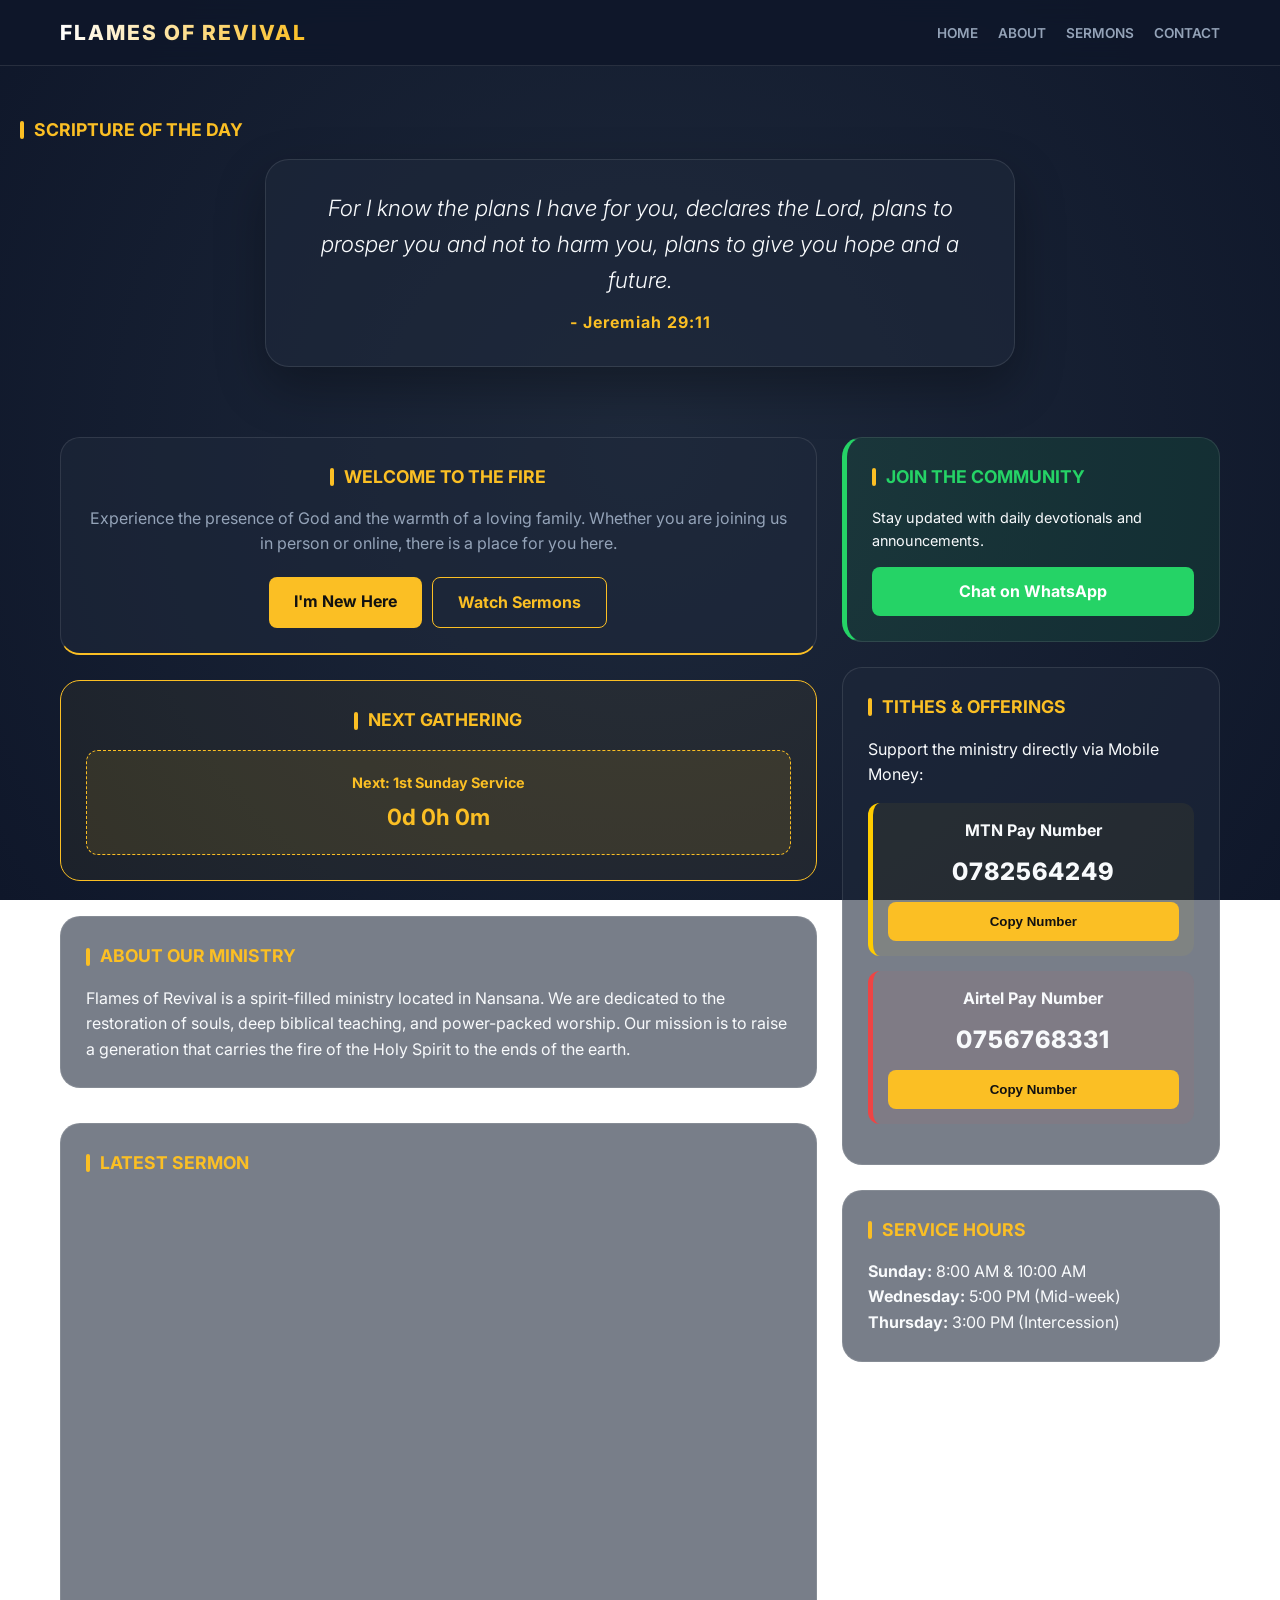
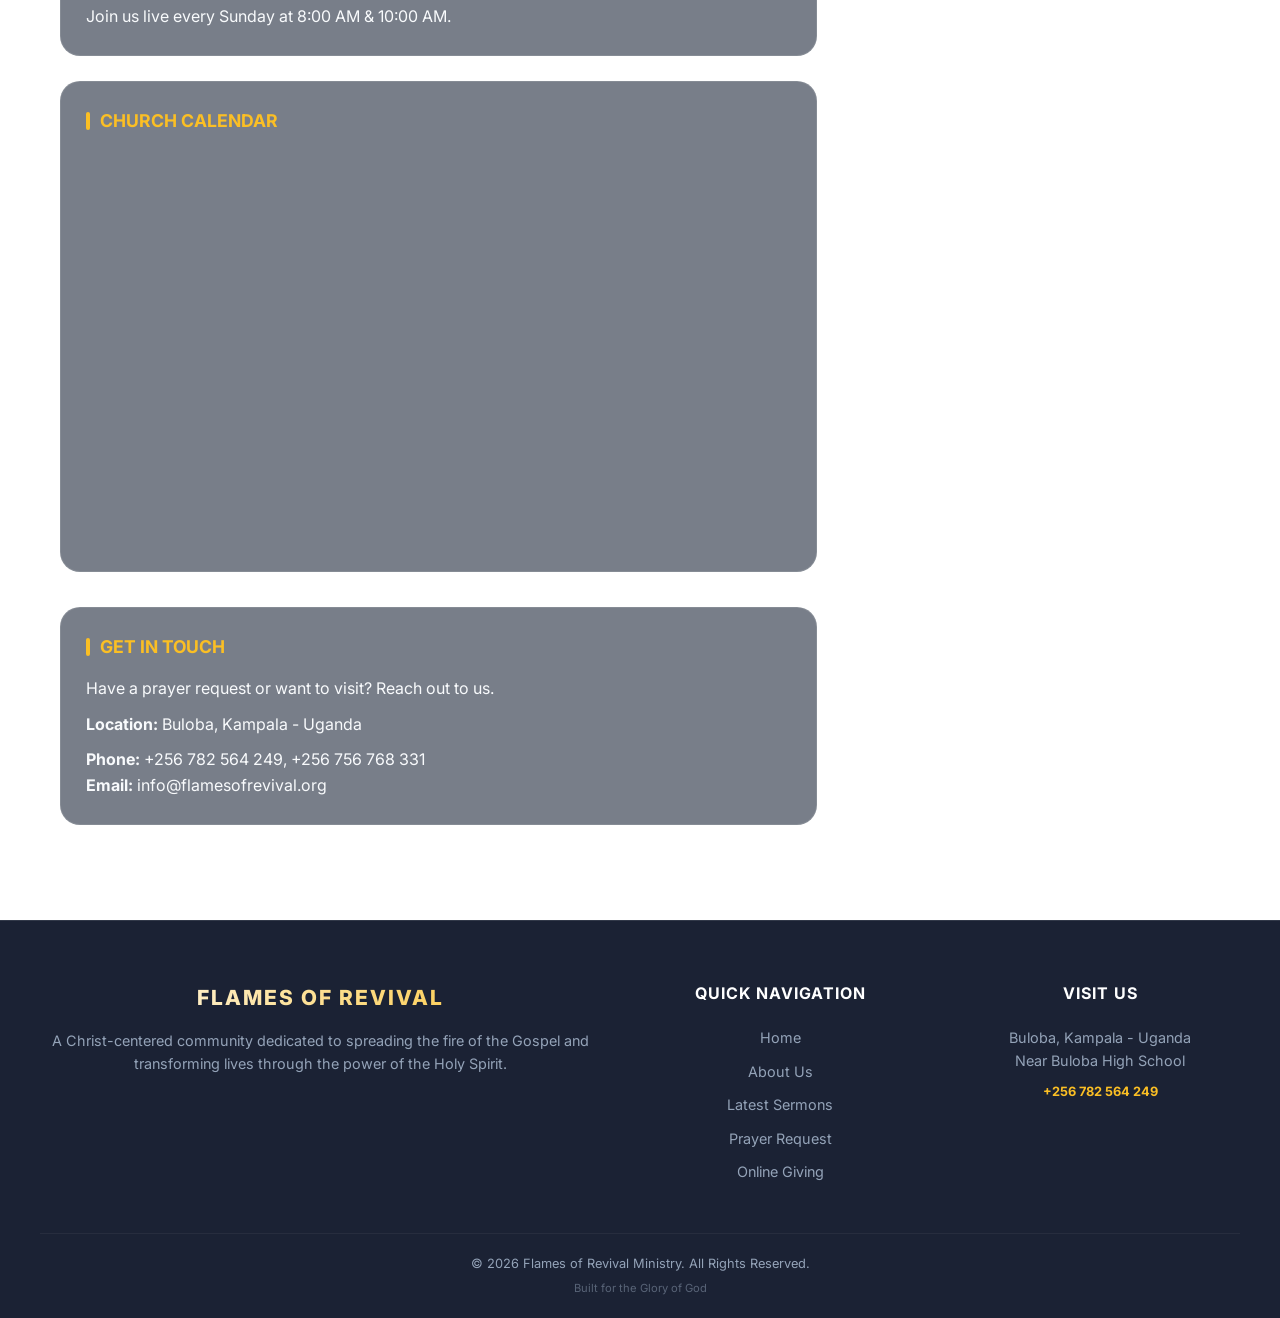
==== home.html @ b3a30bbe "Official launch of Flame of revival" ====
<!DOCTYPE html>
<html lang="en">
<head>
    <meta charset="UTF-8">
    <meta name="viewport" content="width=device-width, initial-scale=1.0">
    <title>FLAMES OF REVIVAL | Home</title>
    <link href="https://fonts.googleapis.com/css2?family=Inter:wght@300;400;700&display=swap" rel="stylesheet">
    <link rel="stylesheet" href="style.css">
</head>
<body>

<nav>
    <div class="nav-container">
        <h1 class="logo">FLAMES OF REVIVAL</h1>
        <ul class="nav-links">
            <li><a href="#home">Home</a></li>
            <li><a href="#about">About</a></li>
            <li><a href="#sermons">Sermons</a></li>
            <li><a href="#contact">Contact</a></li>
        </ul>
    </div>
</nav>

<section class="hero" id="home">
    <div class="hero-content">
        <h2>Scripture of the Day</h2>
        <div id="daily-verse">
            <p id="verse-text">"Loading the Word..."</p>
            <span id="verse-ref"></span>
        </div>
    </div>
</section>

<div class="container">
    <main>
        <div class="card" style="text-align: center; border-bottom: 2px solid var(--accent);">
            <h2 style="justify-content: center; border: none;">Welcome to the Fire</h2>
            <p style="margin-bottom: 20px; color: var(--text-dim);">
                Experience the presence of God and the warmth of a loving family. 
                Whether you are joining us in person or online, there is a place for you here.
            </p>
            <div style="display: flex; gap: 10px; justify-content: center; flex-wrap: wrap;">
                <a href="#contact" class="btn-copy" style="text-decoration: none; width: auto; padding: 12px 25px;">I'm New Here</a>
                <a href="#sermons" class="btn-copy" style="text-decoration: none; width: auto; padding: 12px 25px; background: transparent; border: 1px solid var(--accent); color: var(--accent);">Watch Sermons</a>
            </div>
        </div>

        <div class="card" style="text-align: center; border: 1px solid var(--accent); background: rgba(251, 191, 36, 0.05);">
            <h2 style="border:none; padding:0; justify-content: center;">Next Gathering</h2>
            <div id="countdown-timer" style="font-size: 1.2rem; font-weight: bold; color: var(--accent);">
                Calculating...
            </div>
        </div>

        <section id="about" class="page-section">
            <div class="card">
                <h2>About Our Ministry</h2>
                <p>Flames of Revival is a spirit-filled ministry located in Nansana. We are dedicated to the restoration of souls, deep biblical teaching, and power-packed worship. Our mission is to raise a generation that carries the fire of the Holy Spirit to the ends of the earth.</p>
            </div>
        </section>

        <section id="sermons" class="page-section">
            <div class="card">
                <h2>Latest Sermon</h2>
                <div class="video-container">
                    <iframe width="560" height="315" src="https://www.youtube.com/embed/uHKjYohD31U?si=Pi397rvyOMICbB_f&amp;start=10" title="YouTube video player" frameborder="0" allow="accelerometer; autoplay; clipboard-write; encrypted-media; gyroscope; picture-in-picture; web-share" referrerpolicy="strict-origin-when-cross-origin" allowfullscreen></iframe>
                </div>
                <p style="margin-top:15px;">Join us live every Sunday at 8:00 AM & 10:00 AM.</p>
            </div>
        </section>

        <div class="card">
            <h2>Church Calendar</h2>
            <div class="video-container">
                <iframe 
                    id="calendar-frame" 
                    src="https://calendar.google.com/calendar/embed?src=en.ug%23holiday%40group.v.calendar.google.com&ctz=Africa%2FKampala&mode=AGENDA&showTitle=0&showNav=1&showPrint=0&showTabs=0&showCalendars=0" 
                    style="border: 0" 
                    frameborder="0" 
                    scrolling="no">
                </iframe>
            </div>
        </div>

        <section id="contact" class="page-section">
            <div class="card">
                <h2>Get In Touch</h2>
                <p>Have a prayer request or want to visit? Reach out to us.</p>
                <p style="margin: 10px 0;"><strong>Location:</strong> Buloba, Kampala - Uganda</p>
                <p><strong>Phone:</strong> +256 782 564 249, +256 756 768 331</p>
                <p><strong>Email:</strong> info@flamesofrevival.org</p>
            </div>
        </section>
    </main>

    <aside>
        <div class="card" style="background: rgba(37, 211, 102, 0.1); border-left: 5px solid #25D366;">
            <h2 style="color: #25D366; border-color: #25D366;">Join the Community</h2>
            <p style="font-size: 0.9rem; margin-bottom: 15px;">Stay updated with daily devotionals and announcements.</p>
            <a href="https://wa.me/256782564249" target="_blank" class="btn-copy" style="background: #25D366; color: white; text-decoration: none; display: block; text-align: center;">Chat on WhatsApp</a>
        </div>

        <div class="card giving-card">
            <h2>Tithes & Offerings</h2>
            <p>Support the ministry directly via Mobile Money:</p>
            
            <div class="momo-box mtn">
                <p><strong>MTN Pay Number</strong></p>
                <span class="code" id="mtn-code">0782564249</span> 
                <button class="btn-copy" onclick="copyCode('mtn-code')">Copy Number</button>
            </div>

            <div class="momo-box airtel">
                <p><strong>Airtel Pay Number</strong></p>
                <span class="code" id="airtel-code">0756768331</span>
                <button class="btn-copy" onclick="copyCode('airtel-code')">Copy Number</button>
            </div>
        </div>

        <div class="card">
            <h2>Service Hours</h2>
            <p><strong>Sunday:</strong> 8:00 AM & 10:00 AM</p>
            <p><strong>Wednesday:</strong> 5:00 PM (Mid-week)</p>
            <p><strong>Thursday:</strong> 3:00 PM (Intercession)</p>
        </div>
    </aside>
</div>
<footer class="main-footer">
    <div class="footer-container">
        <div class="footer-col">
            <h3 class="logo" style="margin-bottom: 15px;">FLAMES OF REVIVAL</h3>
            <p style="color: var(--text-dim); font-size: 0.9rem;">
                A Christ-centered community dedicated to spreading the fire of the Gospel and transforming lives through the power of the Holy Spirit.
            </p>
        </div>

        <div class="footer-col">
            <h4>Quick Navigation</h4>
            <ul class="footer-links">
                <li><a href="#home">Home</a></li>
                <li><a href="#about">About Us</a></li>
                <li><a href="#sermons">Latest Sermons</a></li>
                <li><a href="#contact">Prayer Request</a></li>
                <li><a href="#giving">Online Giving</a></li>
            </ul>
        </div>

        <div class="footer-col">
            <h4>Visit Us</h4>
            <p style="color: var(--text-dim); font-size: 0.9rem; margin-bottom: 10px;">
                Buloba, Kampala - Uganda<br>
                Near Buloba High School
            </p>
            <p style="color: var(--accent); font-weight: bold;">+256 782 564 249</p>
        </div>
    </div>

    <div class="footer-bottom">
        <p>&copy; 2026 Flames of Revival Ministry. All Rights Reserved.</p>
        <p style="font-size: 0.7rem; opacity: 0.5; margin-top: 5px;">Built for the Glory of God</p>
    </div>
</footer>

<script src="script.js"></script>

</body>
</html>
---- style.css ----
/* --- 1. VARIABLES & RESET --- */
:root {
    --primary: #0f172a;    /* Deep Midnight Blue */
    --accent: #fbbf24;     /* Vibrant Gold */
    --accent-hover: #f59e0b;
    --card-bg: rgba(30, 41, 59, 0.6); 
    --glass-border: rgba(255, 255, 255, 0.1);
    --text-main: #f8fafc;
    --text-dim: #94a3b8;
    --mtn-yellow: #ffcc00;
    --airtel-red: #ef4444;
}

/* ENABLE SMOOTH SCROLLING */
html {
    scroll-behavior: smooth;
}

* {
    margin: 0;
    padding: 0;
    box-sizing: border-box;
    -webkit-tap-highlight-color: transparent;
}

body {
    font-family: 'Inter', -apple-system, BlinkMacSystemFont, sans-serif;
    background: radial-gradient(circle at center, #1e293b 0%, #0f172a 100%);
    background-attachment: fixed;
    color: var(--text-main);
    line-height: 1.6;
    overflow-x: hidden;
}

/* --- 2. NAVIGATION (Sticky & Blur) --- */
nav {
    background: rgba(15, 23, 42, 0.85);
    backdrop-filter: blur(12px);
    -webkit-backdrop-filter: blur(12px);
    border-bottom: 1px solid var(--glass-border);
    padding: 1rem 0;
    position: sticky;
    top: 0;
    z-index: 2000;
}

.nav-container {
    max-width: 1200px;
    margin: 0 auto;
    display: flex;
    justify-content: space-between;
    align-items: center;
    padding: 0 20px;
}

.logo {
    font-size: 1.3rem;
    font-weight: 800;
    text-transform: uppercase;
    letter-spacing: 2px;
    background: linear-gradient(to right, #fff, var(--accent));
    -webkit-background-clip: text;
    -webkit-text-fill-color: transparent;
}

.nav-links {
    list-style: none;
    display: flex;
    gap: 20px;
}

.nav-links a {
    color: var(--text-dim);
    text-decoration: none;
    font-size: 0.85rem;
    font-weight: 600;
    transition: 0.3s ease;
    text-transform: uppercase;
}

.nav-links a:hover, .nav-links a.active {
    color: var(--accent);
}

/* --- 3. SECTION SPACING & HERO --- */
/* This prevents the sticky nav from covering section titles when you click a link */
.page-section {
    scroll-margin-top: 100px; 
    padding-top: 10px;
}

.hero {
    text-align: center;
    padding: 50px 20px;
    scroll-margin-top: 150px;
}

#daily-verse {
    max-width: 750px;
    margin: 0 auto;
    padding: 30px;
    background: var(--card-bg);
    border-radius: 24px;
    border: 1px solid var(--glass-border);
    box-shadow: 0 20px 50px rgba(0,0,0,0.3);
}

#verse-text {
    font-size: 1.4rem;
    font-style: italic;
    margin-bottom: 12px;
    font-weight: 300;
}

#verse-ref {
    color: var(--accent);
    font-weight: 700;
    letter-spacing: 1px;
}

/* --- 4. MAIN LAYOUT (BALANCED) --- */
.container {
    max-width: 1200px;
    margin: 0 auto;
    display: grid;
    grid-template-columns: 7fr 3.5fr;
    gap: 25px;
    padding: 20px;
}

.card {
    background: var(--card-bg);
    padding: 25px;
    border-radius: 20px;
    border: 1px solid var(--glass-border);
    margin-bottom: 25px;
    transition: transform 0.3s ease, box-shadow 0.3s ease;
}

.card:hover {
    transform: translateY(-5px);
    box-shadow: 0 10px 30px rgba(0,0,0,0.4);
}

h2 {
    font-size: 1.1rem;
    margin-bottom: 15px;
    color: var(--accent);
    text-transform: uppercase;
    display: flex;
    align-items: center;
    gap: 10px;
}

h2::before {
    content: '';
    width: 4px;
    height: 18px;
    background: var(--accent);
    display: inline-block;
    border-radius: 2px;
}

/* --- 5. VIDEO & TIMER UI --- */
.video-container {
    position: relative;
    padding-bottom: 56.25%;
    height: 0;
    border-radius: 12px;
    overflow: hidden;
}

.video-container iframe {
    position: absolute;
    top: 0; left: 0;
    width: 100%; height: 100%;
}

#countdown-timer {
    background: rgba(251, 191, 36, 0.1);
    padding: 20px;
    border-radius: 12px;
    border: 1px dashed var(--accent);
}

/* --- 6. GIVING (MTN & AIRTEL STYLES) --- */
.momo-box {
    padding: 15px;
    border-radius: 12px;
    margin: 15px 0;
    text-align: center;
}

.mtn { border-left: 5px solid var(--mtn-yellow); background: rgba(255, 204, 0, 0.05); }
.airtel { border-left: 5px solid var(--airtel-red); background: rgba(239, 68, 68, 0.05); }

.code {
    display: block;
    font-size: 1.5rem;
    font-weight: 800;
    margin: 10px 0;
    letter-spacing: 1px;
}

.btn-copy {
    background: var(--accent);
    color: #111;
    border: none;
    padding: 12px;
    width: 100%;
    border-radius: 8px;
    font-weight: 700;
    cursor: pointer;
    transition: 0.2s;
    text-decoration: none;
    display: block;
    text-align: center;
}

.btn-copy:active { transform: scale(0.98); }

/* --- 7. FOOTER --- */
footer {
    text-align: center;
    padding: 50px 20px;
    color: var(--text-dim);
    font-size: 0.8rem;
}

/* --- 8. MOBILE RESPONSIVE (BALANCING) --- */
@media (max-width: 1024px) {
    .container { grid-template-columns: 1fr; }
}

@media (max-width: 768px) {
    .nav-container { flex-direction: column; gap: 15px; }
    .nav-links { gap: 12px; }
    
    .hero { padding: 30px 10px; }
    #verse-text { font-size: 1.1rem; }
    
    .logo { font-size: 1.1rem; }
    
    .card { padding: 20px; }

    /* Adjust scroll margin for mobile navigation height */
    .page-section { scroll-margin-top: 140px; }
}

.card-hidden {
    opacity: 0;
    transform: translateY(20px);
}
/* --- FOOTER STYLES --- */
.main-footer {
    background: rgba(15, 23, 42, 0.95);
    border-top: 1px solid var(--glass-border);
    padding: 60px 20px 20px 20px;
    margin-top: 50px;
}

.footer-container {
    max-width: 1200px;
    margin: 0 auto;
    display: grid;
    grid-template-columns: 2fr 1fr 1fr; /* Wider info col, narrower link cols */
    gap: 40px;
}

.footer-col h4 {
    color: #fff;
    margin-bottom: 20px;
    font-size: 1rem;
    text-transform: uppercase;
    letter-spacing: 1px;
}

.footer-links {
    list-style: none;
}

.footer-links li {
    margin-bottom: 10px;
}

.footer-links a {
    color: var(--text-dim);
    text-decoration: none;
    transition: 0.3s;
    font-size: 0.9rem;
}

.footer-links a:hover {
    color: var(--accent);
    padding-left: 5px;
}

.footer-bottom {
    max-width: 1200px;
    margin: 40px auto 0;
    padding-top: 20px;
    border-top: 1px solid rgba(255,255,255,0.05);
    text-align: center;
    color: var(--text-dim);
    font-size: 0.8rem;
}

/* --- MOBILE FOOTER --- */
@media (max-width: 768px) {
    .footer-container {
        grid-template-columns: 1fr; /* Stack everything on phones */
        text-align: center;
        gap: 30px;
    }
    
    .footer-links a:hover {
        padding-left: 0;
    }
}
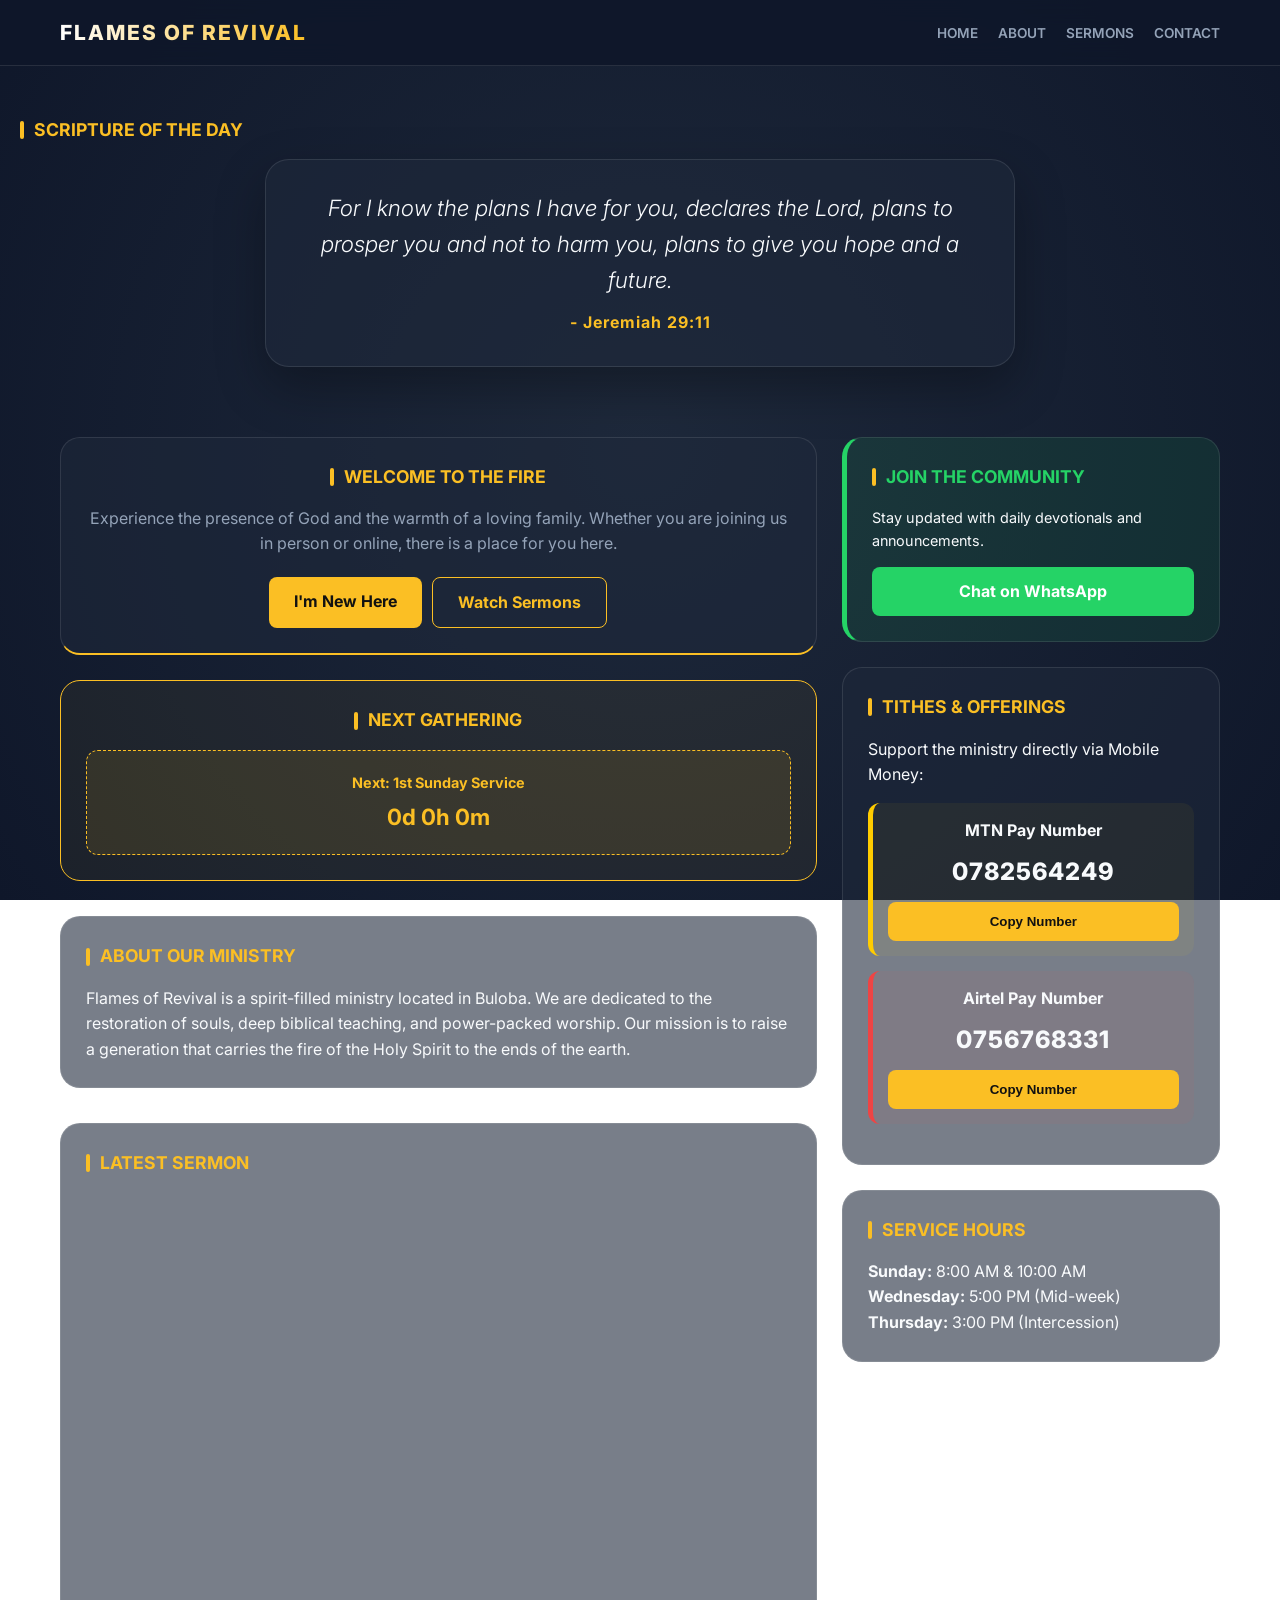
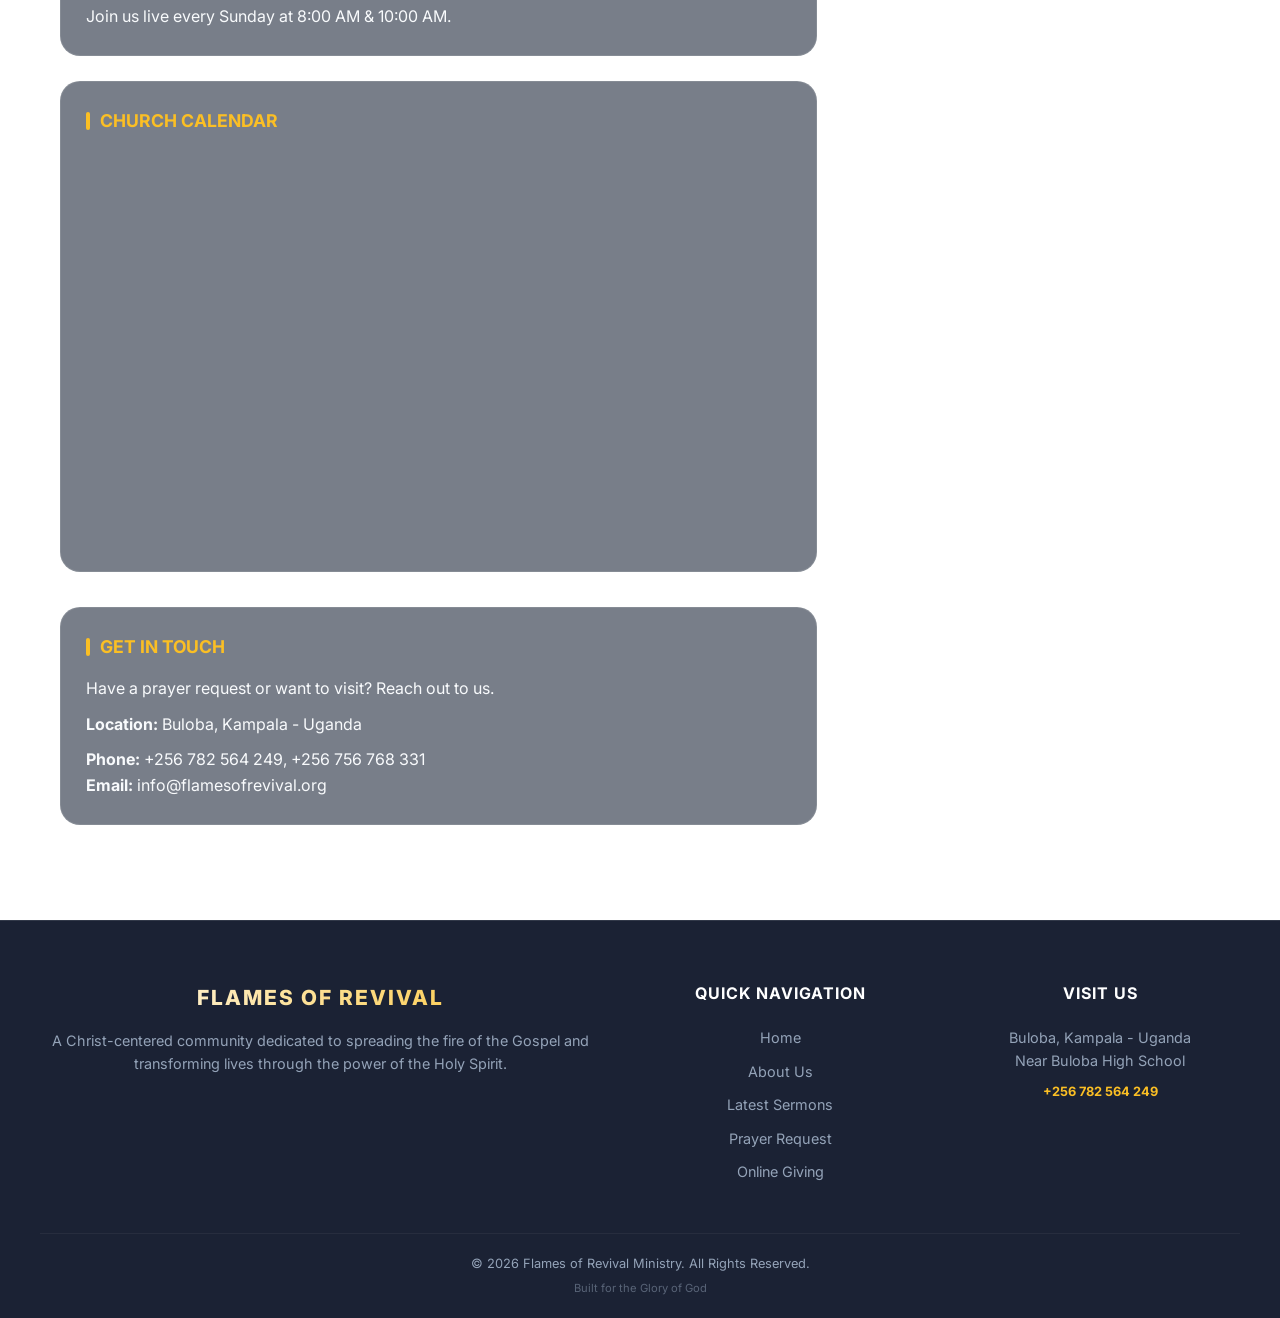
==== commit 3efb08fc: "Updated home page content" ====
--- a/home.html
+++ b/home.html
@@ -55,7 +55,7 @@
         <section id="about" class="page-section">
             <div class="card">
                 <h2>About Our Ministry</h2>
-                <p>Flames of Revival is a spirit-filled ministry located in Nansana. We are dedicated to the restoration of souls, deep biblical teaching, and power-packed worship. Our mission is to raise a generation that carries the fire of the Holy Spirit to the ends of the earth.</p>
+                <p>Flames of Revival is a spirit-filled ministry located in Buloba. We are dedicated to the restoration of souls, deep biblical teaching, and power-packed worship. Our mission is to raise a generation that carries the fire of the Holy Spirit to the ends of the earth.</p>
             </div>
         </section>
 
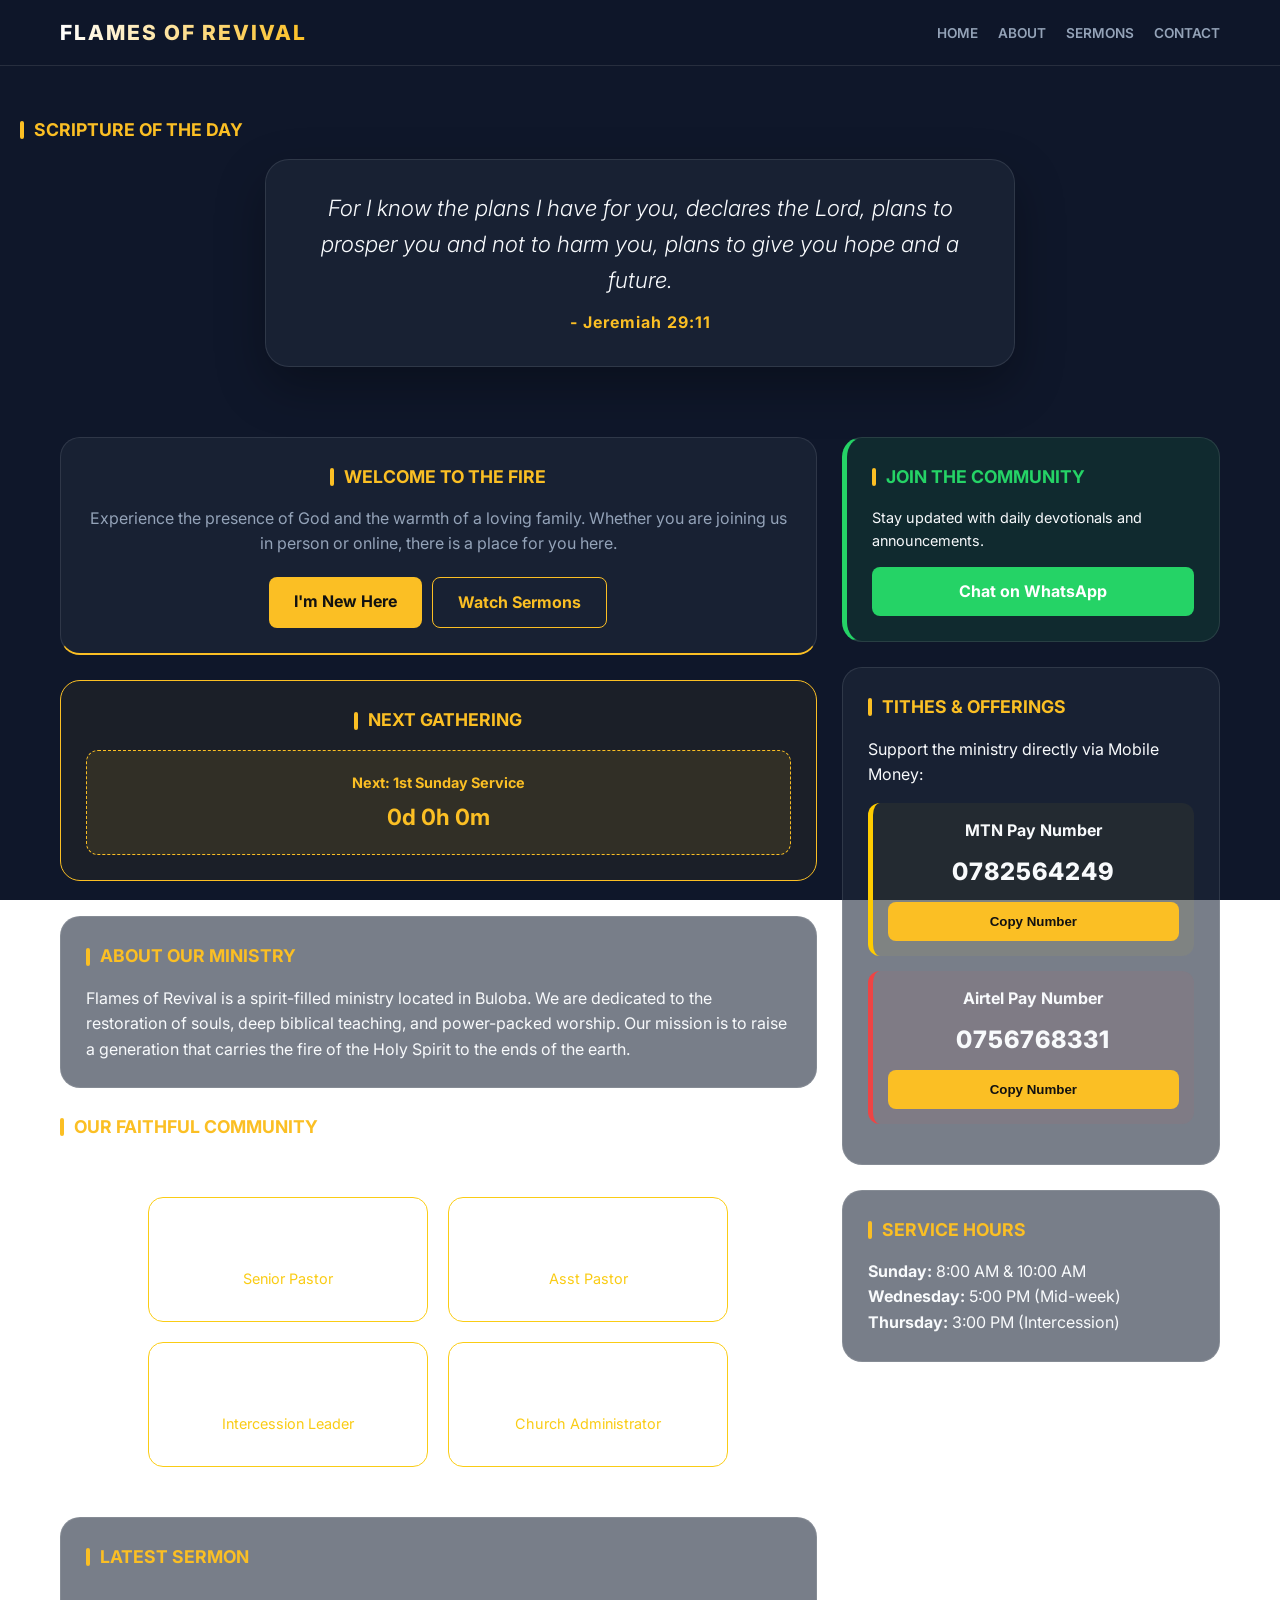
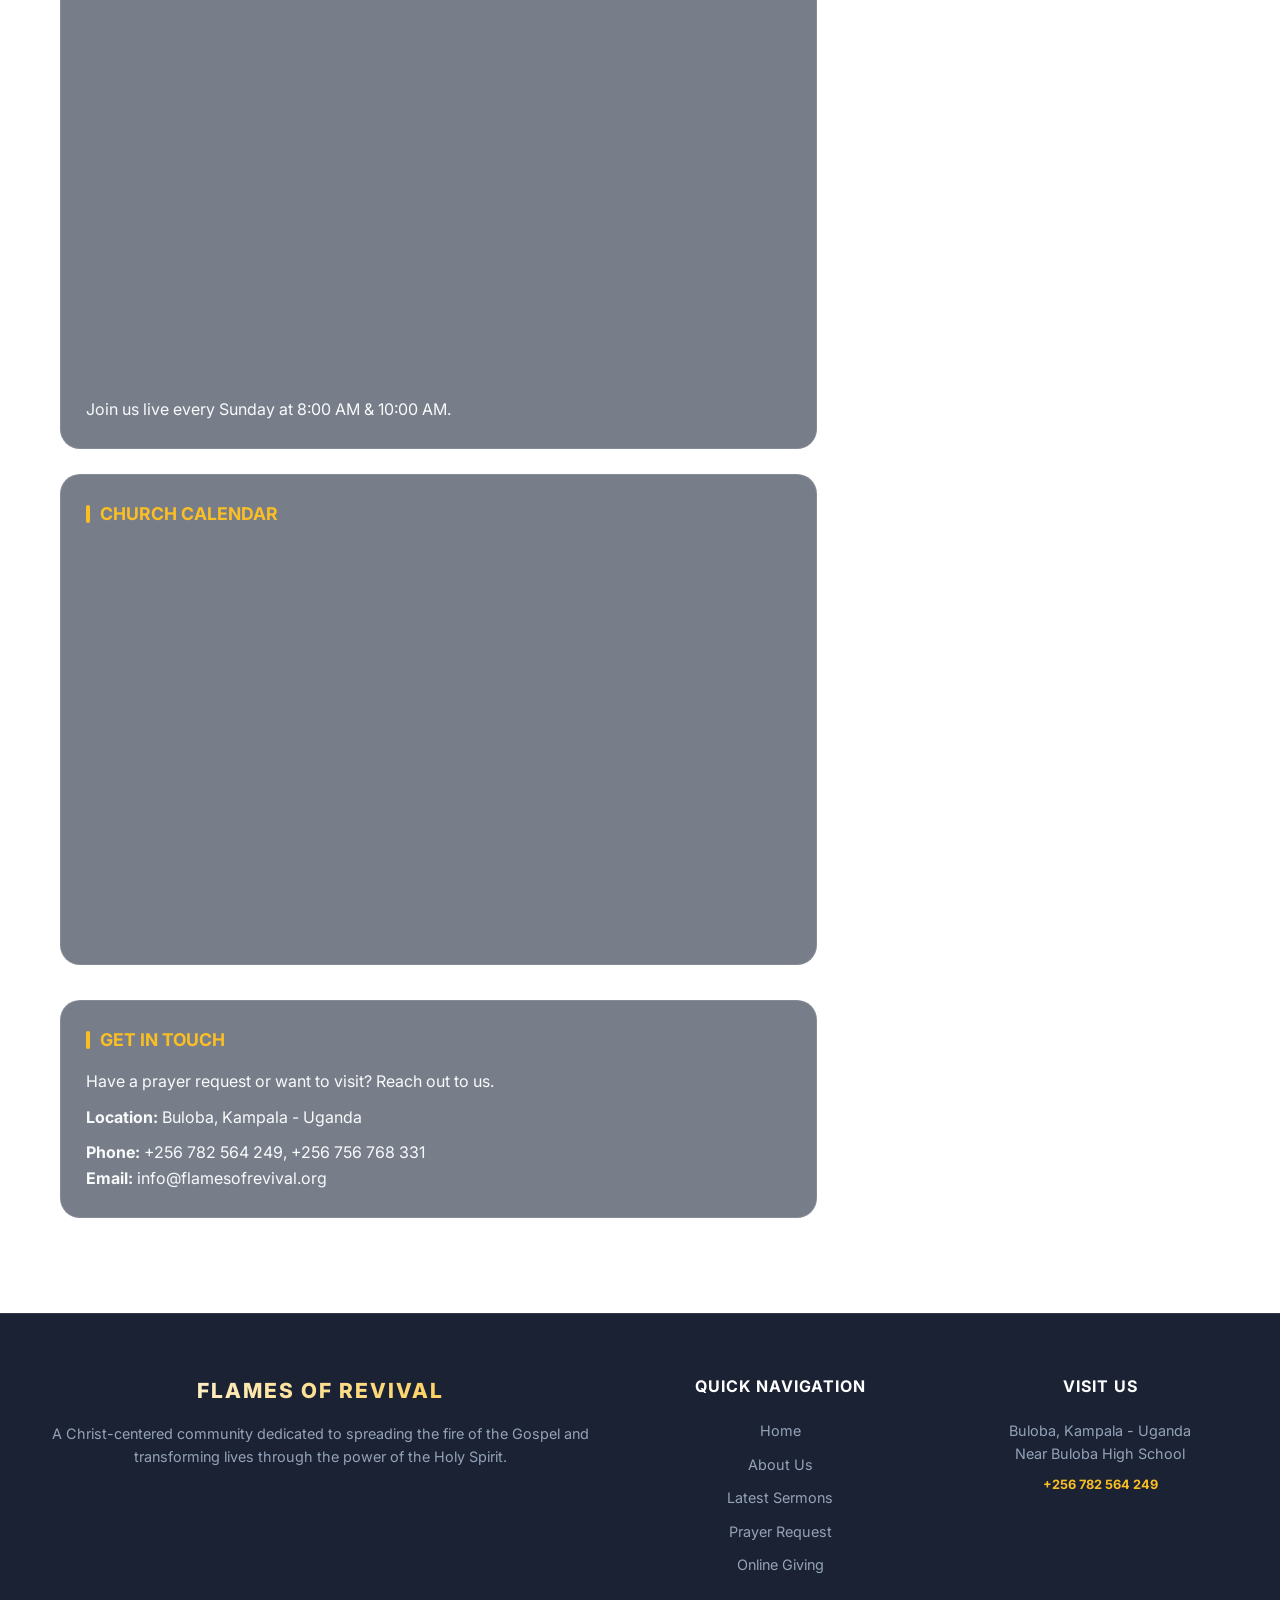
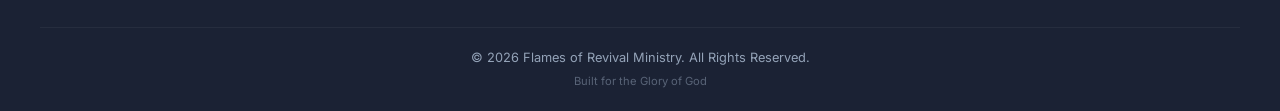
==== commit 3d572d7b: "Added bubbles animation and member cards" ====
--- a/home.html
+++ b/home.html
@@ -8,7 +8,14 @@
     <link rel="stylesheet" href="style.css">
 </head>
 <body>
-
+<div class="bubbles-container">
+    <div class="bubble"></div>
+    <div class="bubble"></div>
+    <div class="bubble"></div>
+    <div class="bubble"></div>
+    <div class="bubble"></div>
+    <div class="bubble"></div>
+</div>
 <nav>
     <div class="nav-container">
         <h1 class="logo">FLAMES OF REVIVAL</h1>
@@ -58,6 +65,27 @@
                 <p>Flames of Revival is a spirit-filled ministry located in Buloba. We are dedicated to the restoration of souls, deep biblical teaching, and power-packed worship. Our mission is to raise a generation that carries the fire of the Holy Spirit to the ends of the earth.</p>
             </div>
         </section>
+        <section id="members" class="reveal">
+    <h2 class="section-title">OUR FAITHFUL COMMUNITY</h2>
+    <div class="member-container">
+        <div class="member-card">
+            <h3>Bp Kasirye Godfrey</h3>
+            <p>Senior Pastor</p>
+        </div>
+        <div class="member-card">
+            <h3>Pr. Lwebuga Edward</h3>
+            <p>Asst Pastor</p>
+        </div>
+        <div class="member-card">
+            <h3>Mrs. Nakimera Maggie</h3>
+            <p>Intercession Leader</p>
+        </div>
+        <div class="member-card">
+            <h3>Mrs. Odong Susan</h3>
+            <p>Church Administrator</p>
+        </div>
+    </div>
+</section>
 
         <section id="sermons" class="page-section">
             <div class="card">
@@ -97,7 +125,7 @@
         <div class="card" style="background: rgba(37, 211, 102, 0.1); border-left: 5px solid #25D366;">
             <h2 style="color: #25D366; border-color: #25D366;">Join the Community</h2>
             <p style="font-size: 0.9rem; margin-bottom: 15px;">Stay updated with daily devotionals and announcements.</p>
-            <a href="https://wa.me/256782564249" target="_blank" class="btn-copy" style="background: #25D366; color: white; text-decoration: none; display: block; text-align: center;">Chat on WhatsApp</a>
+            <a href="https://chat.whatsapp.com/K2iCfc8D9ssKFMpBmjYcjd?mode=gi_t" target="_blank" class="btn-copy" style="background: #25D366; color: white; text-decoration: none; display: block; text-align: center;">Chat on WhatsApp</a>
         </div>
 
         <div class="card giving-card">
--- a/style.css
+++ b/style.css
@@ -316,4 +316,74 @@
     .footer-links a:hover {
         padding-left: 0;
     }
+}
+/* Container to hold the bubbles behind everything */
+.bubbles-container {
+    position: fixed;
+    top: 0;
+    left: 0;
+    width: 100%;
+    height: 100%;
+    z-index: -1; /* Puts it behind your text */
+    overflow: hidden;
+    background: #0f172a; /* Your site background color */
+}
+
+.bubble {
+    position: absolute;
+    bottom: -150px;
+    background: rgba(255, 255, 255, 0.1);
+    border-radius: 50%;
+    opacity: 0.5;
+    animation: float 15s infinite linear;
+}
+
+/* Create different sizes and speeds for each bubble */
+.bubble:nth-child(1) { width: 80px; height: 80px; left: 10%; animation-duration: 10s; }
+.bubble:nth-child(2) { width: 40px; height: 40px; left: 20%; animation-duration: 18s; animation-delay: 2s; }
+.bubble:nth-child(3) { width: 120px; height: 120px; left: 40%; animation-duration: 15s; animation-delay: 4s; }
+.bubble:nth-child(4) { width: 60px; height: 60px; left: 70%; animation-duration: 22s; }
+.bubble:nth-child(5) { width: 100px; height: 100px; left: 85%; animation-duration: 12s; animation-delay: 3s; }
+.bubble:nth-child(6) { width: 50px; height: 50px; left: 50%; animation-duration: 20s; animation-delay: 7s; }
+
+@keyframes float {
+    0% {
+        transform: translateY(0) rotate(0deg);
+        opacity: 0;
+    }
+    10% { opacity: 0.5; }
+    90% { opacity: 0.5; }
+    100% {
+        transform: translateY(-120vh) rotate(360deg);
+        opacity: 0;
+    }
+}
+.member-container {
+    display: flex;
+    flex-wrap: wrap; /* Allows them to wrap on phones */
+    justify-content: center; /* Centers them horizontally */
+    gap: 20px;
+    padding: 40px 20px;
+    max-width: 1200px;
+    margin: 0 auto;
+}
+
+.member-card {
+    background: rgba(255, 255, 255, 0.05);
+    border: 1px solid #facc15; /* Your Gold color */
+    border-radius: 15px;
+    padding: 30px;
+    width: 280px; /* Fixed width so they stay consistent */
+    text-align: center;
+    transition: 0.3s;
+}
+
+.member-card h3 {
+    color: #fff;
+    margin-bottom: 10px;
+}
+
+.member-card p {
+    color: #facc15;
+    font-size: 0.9rem;
 }
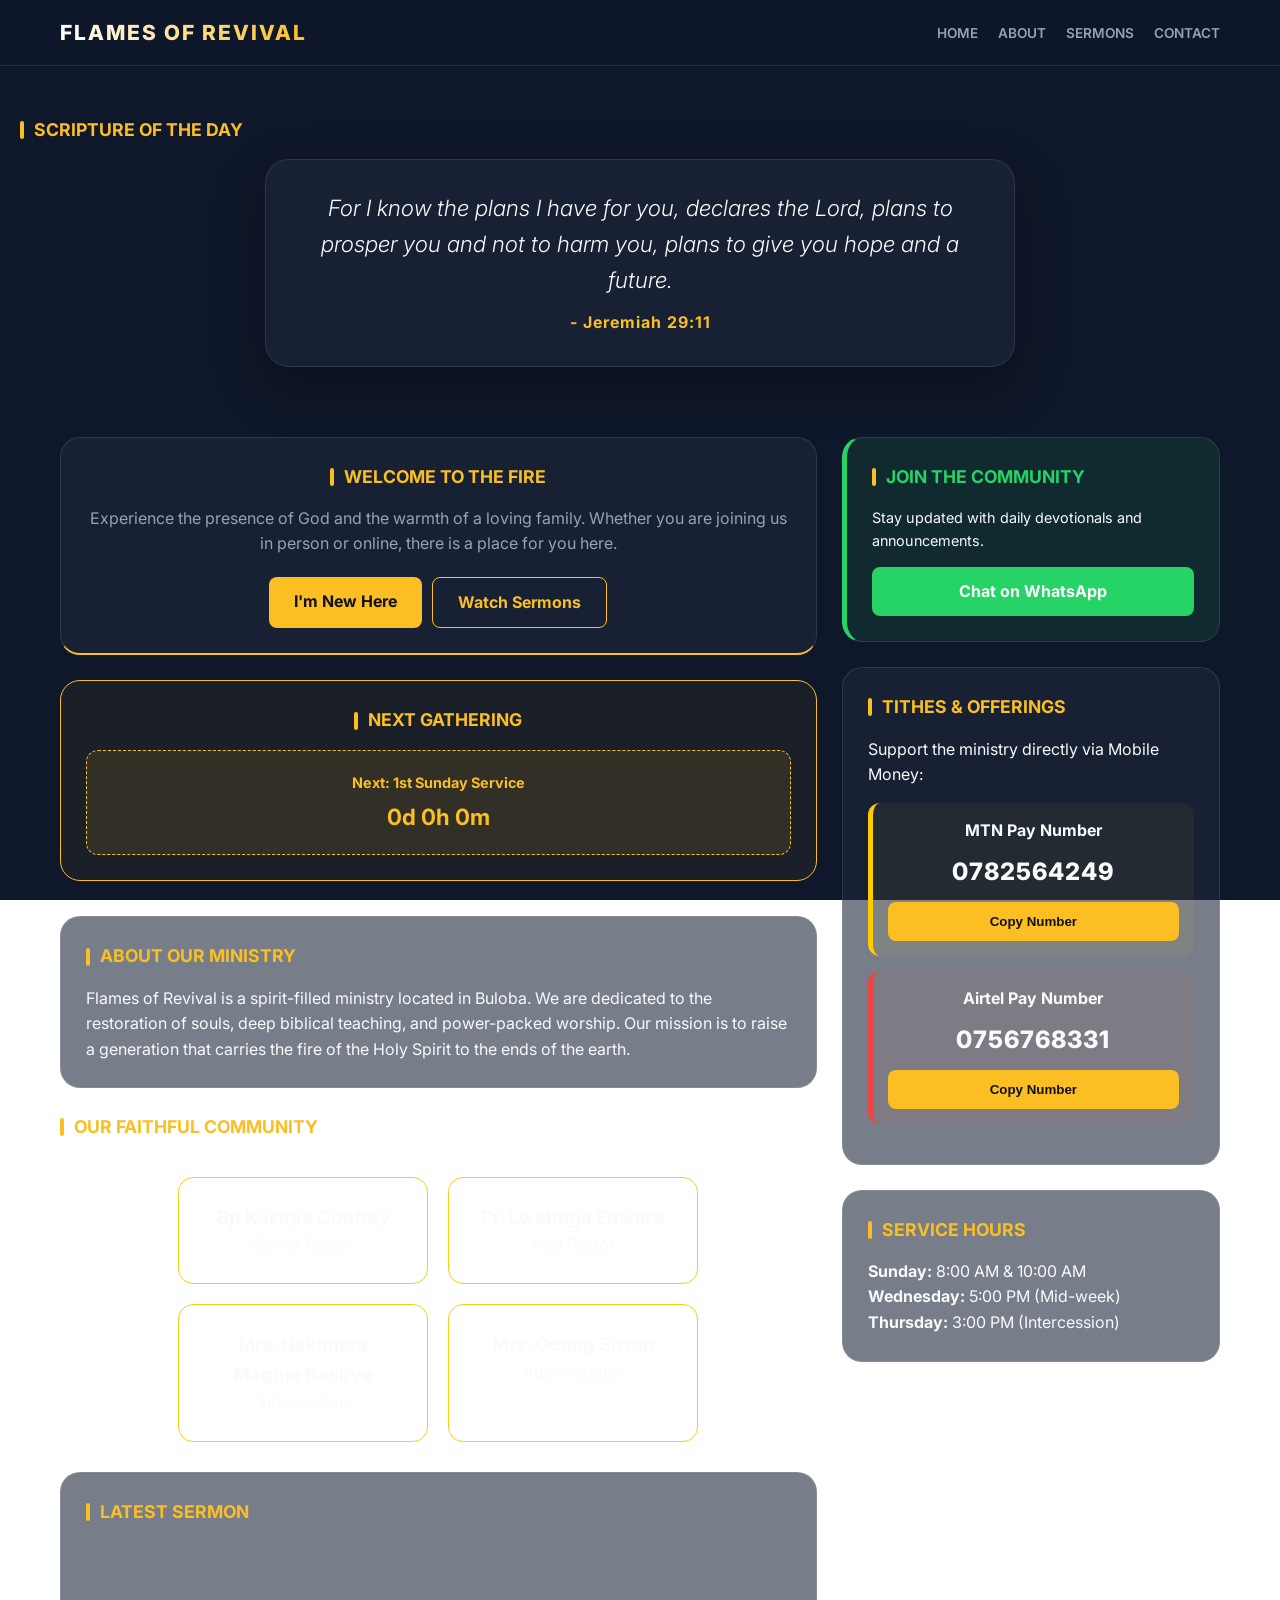
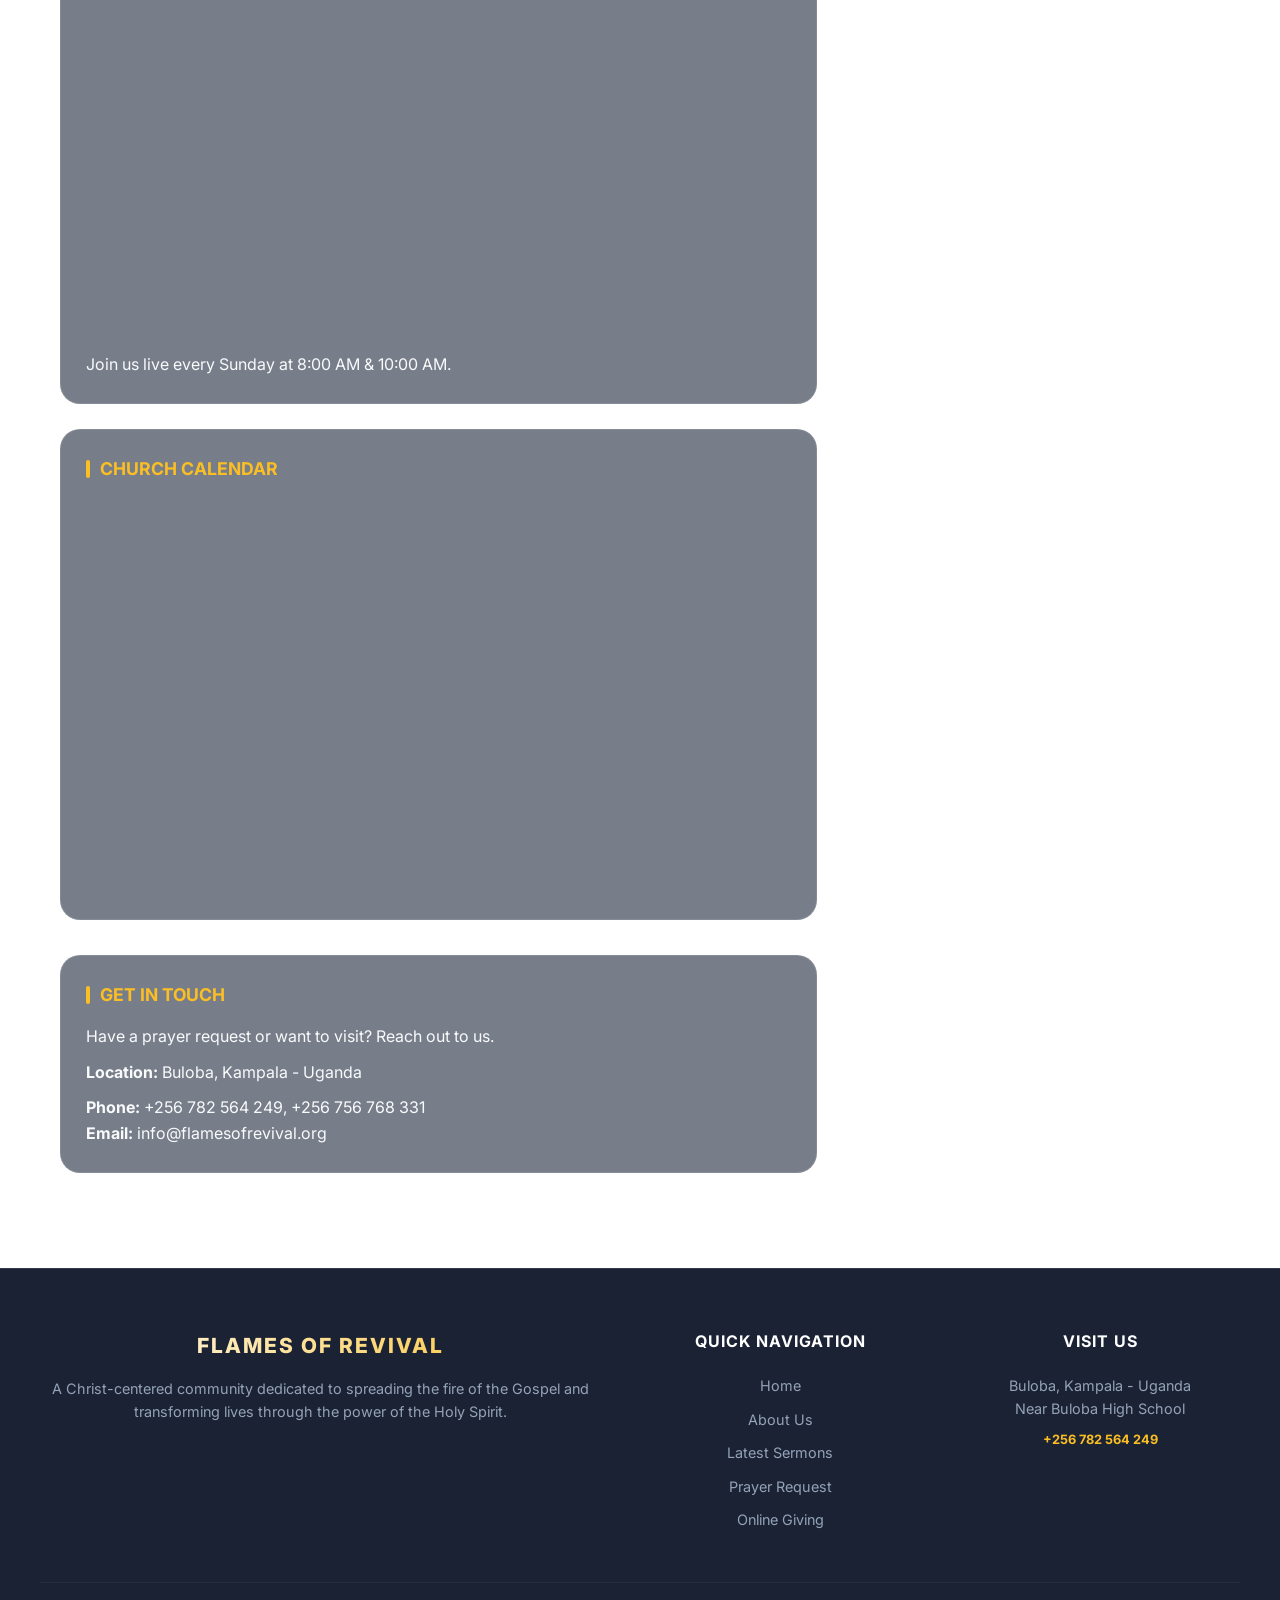
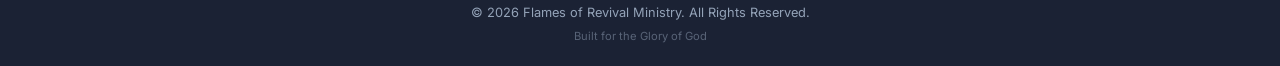
==== commit fff1a912: "Updated membe cards" ====
--- a/home.html
+++ b/home.html
@@ -65,25 +65,13 @@
                 <p>Flames of Revival is a spirit-filled ministry located in Buloba. We are dedicated to the restoration of souls, deep biblical teaching, and power-packed worship. Our mission is to raise a generation that carries the fire of the Holy Spirit to the ends of the earth.</p>
             </div>
         </section>
-        <section id="members" class="reveal">
+<section id="members">
     <h2 class="section-title">OUR FAITHFUL COMMUNITY</h2>
-    <div class="member-container">
-        <div class="member-card">
-            <h3>Bp Kasirye Godfrey</h3>
-            <p>Senior Pastor</p>
-        </div>
-        <div class="member-card">
-            <h3>Pr. Lwebuga Edward</h3>
-            <p>Asst Pastor</p>
-        </div>
-        <div class="member-card">
-            <h3>Mrs. Nakimera Maggie</h3>
-            <p>Intercession Leader</p>
-        </div>
-        <div class="member-card">
-            <h3>Mrs. Odong Susan</h3>
-            <p>Church Administrator</p>
-        </div>
+    <div class="member-wrapper">
+        <div class="member-card"><h3>Bp Kasirye Godfrey</h3><p>Senior Pastor</p></div>
+        <div class="member-card"><h3>Pr. Lwebuga Edward</h3><p>Asst Pastor</p></div>
+        <div class="member-card"><h3>Mrs. Nakimera Maggie Kasirye</h3><p>Intercession</p></div>
+        <div class="member-card"><h3>Mrs. Odong Suzan</h3><p>Administrator</p></div>
     </div>
 </section>
 
--- a/style.css
+++ b/style.css
@@ -358,32 +358,43 @@
         opacity: 0;
     }
 }
-.member-container {
+/* --- MOBILE SETTINGS (The "Different" Look) --- */
+.member-wrapper {
     display: flex;
-    flex-wrap: wrap; /* Allows them to wrap on phones */
-    justify-content: center; /* Centers them horizontally */
+    overflow-x: auto; /* Enable horizontal swipe */
     gap: 20px;
-    padding: 40px 20px;
-    max-width: 1200px;
-    margin: 0 auto;
+    padding: 20px;
+    scroll-snap-type: x mandatory; /* Cards snap into place */
+    -webkit-overflow-scrolling: touch; /* Smooth swipe for iPhone */
+}
+
+/* Hide the ugly scrollbar on phones */
+.member-wrapper::-webkit-scrollbar {
+    display: none;
 }
 
 .member-card {
+    flex: 0 0 260px; /* Each card stays exactly 260px wide on mobile */
+    scroll-snap-align: center;
     background: rgba(255, 255, 255, 0.05);
-    border: 1px solid #facc15; /* Your Gold color */
+    border: 1px solid #facc15;
     border-radius: 15px;
-    padding: 30px;
-    width: 280px; /* Fixed width so they stay consistent */
-    text-align: center;
-    transition: 0.3s;
-}
-
-.member-card h3 {
-    color: #fff;
-    margin-bottom: 10px;
-}
-
-.member-card p {
-    color: #facc15;
-    font-size: 0.9rem;
+    padding: 25px;
+    text-align: center;
+}
+
+/* --- DESKTOP SETTINGS (The "Normal" Look) --- */
+@media (min-width: 1024px) {
+    .member-wrapper {
+        display: flex;
+        flex-wrap: wrap; /* Let them wrap if needed */
+        justify-content: center; /* Center them in a nice row */
+        overflow-x: hidden; /* No swiping on desktop */
+        max-width: 1200px;
+        margin: 0 auto;
+    }
+    
+    .member-card {
+        flex: 0 1 250px; /* Normal size on desktop */
+    }
 }
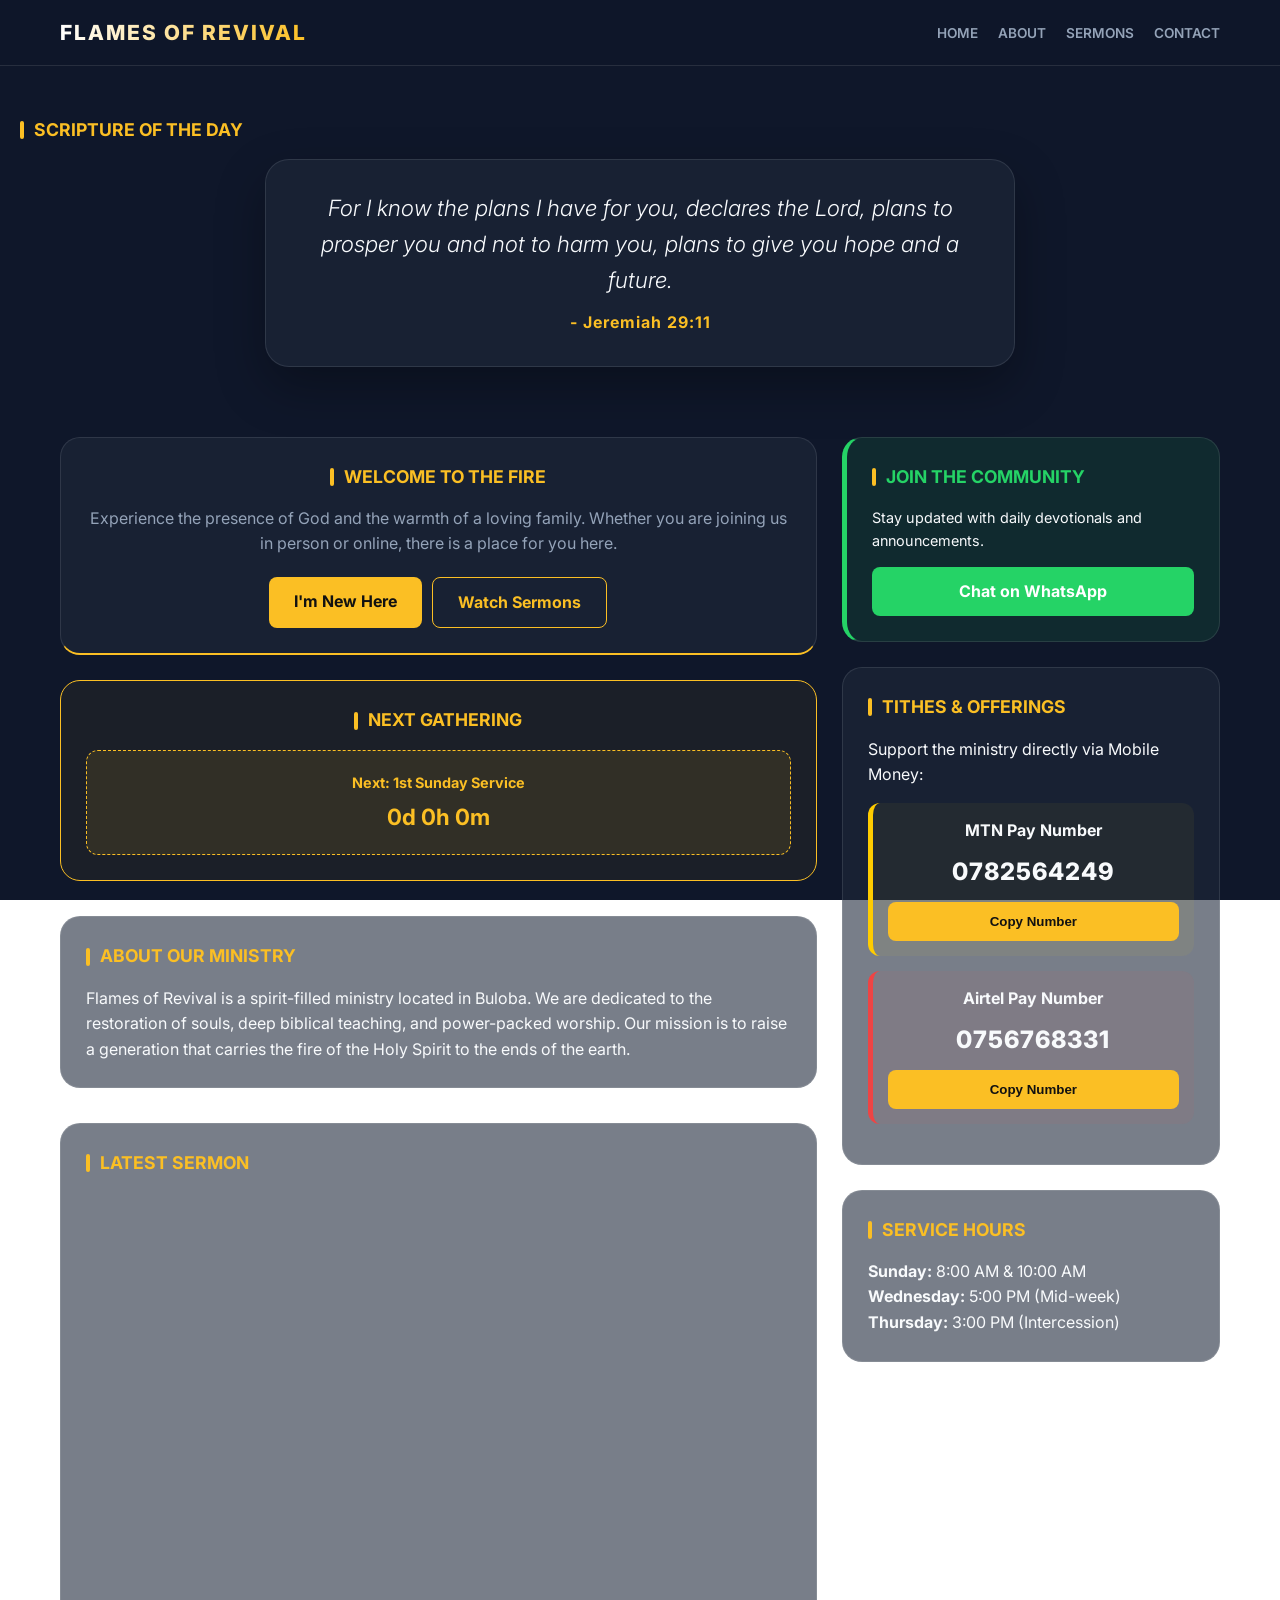
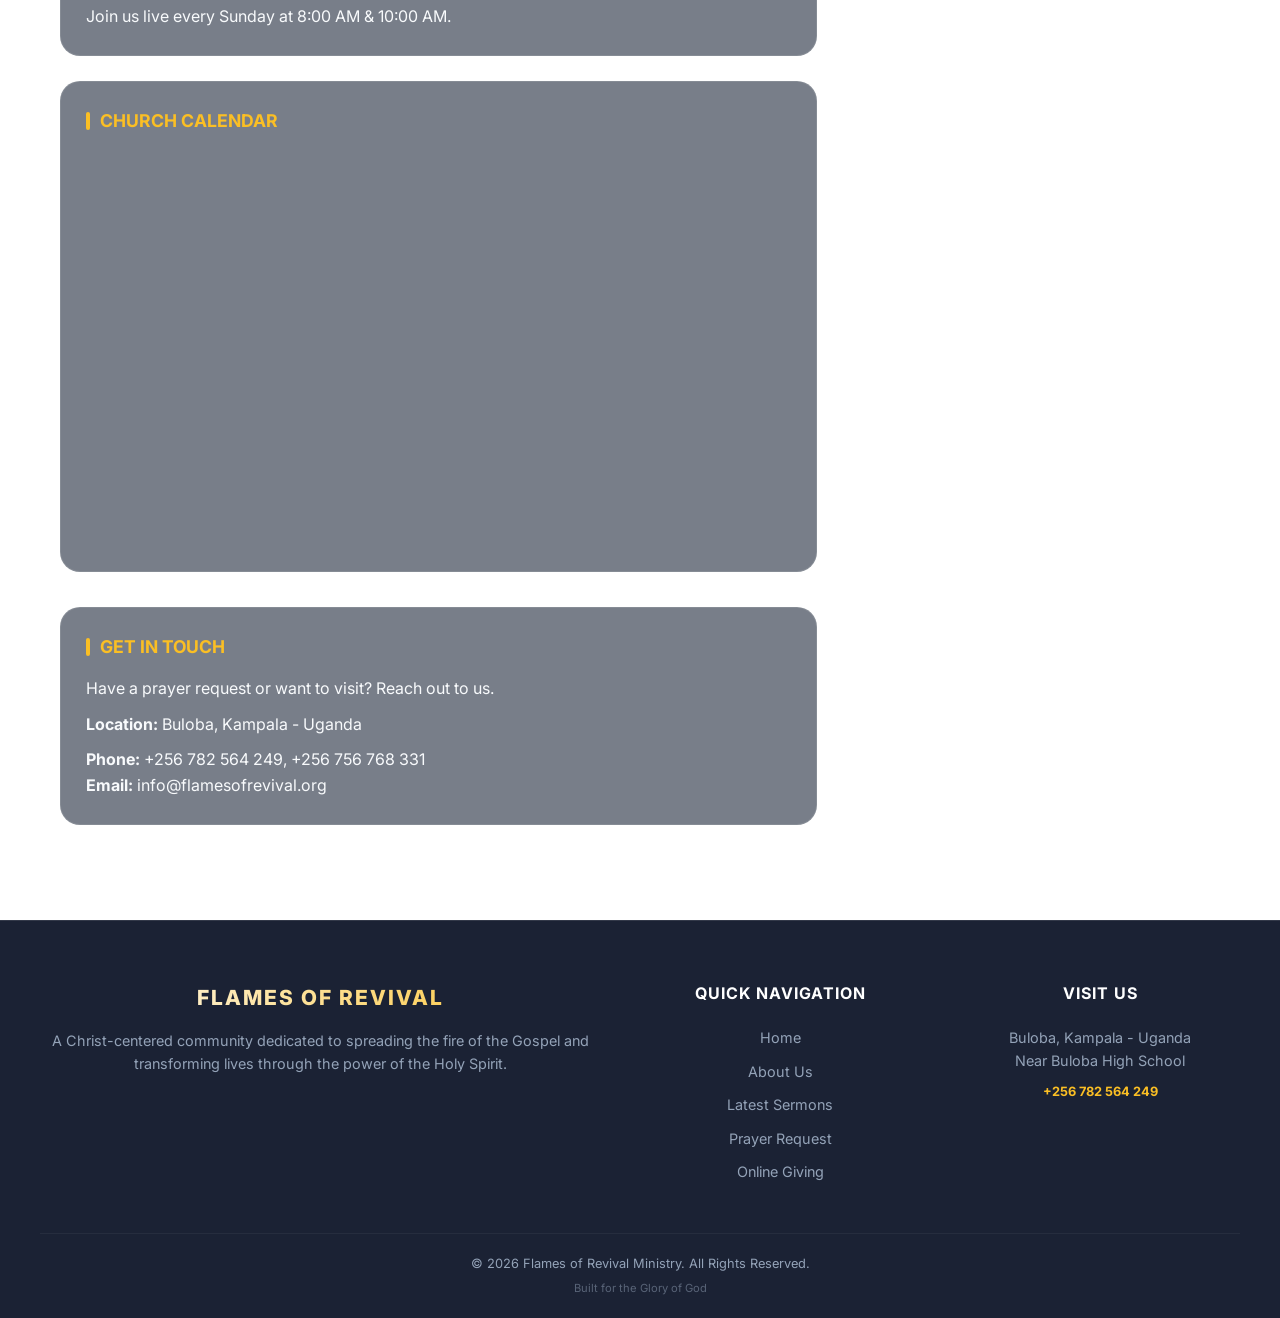
==== commit 507414c9: "removed member tags" ====
--- a/home.html
+++ b/home.html
@@ -65,15 +65,6 @@
                 <p>Flames of Revival is a spirit-filled ministry located in Buloba. We are dedicated to the restoration of souls, deep biblical teaching, and power-packed worship. Our mission is to raise a generation that carries the fire of the Holy Spirit to the ends of the earth.</p>
             </div>
         </section>
-<section id="members">
-    <h2 class="section-title">OUR FAITHFUL COMMUNITY</h2>
-    <div class="member-wrapper">
-        <div class="member-card"><h3>Bp Kasirye Godfrey</h3><p>Senior Pastor</p></div>
-        <div class="member-card"><h3>Pr. Lwebuga Edward</h3><p>Asst Pastor</p></div>
-        <div class="member-card"><h3>Mrs. Nakimera Maggie Kasirye</h3><p>Intercession</p></div>
-        <div class="member-card"><h3>Mrs. Odong Suzan</h3><p>Administrator</p></div>
-    </div>
-</section>
 
         <section id="sermons" class="page-section">
             <div class="card">
--- a/style.css
+++ b/style.css
@@ -358,43 +358,3 @@
         opacity: 0;
     }
 }
-/* --- MOBILE SETTINGS (The "Different" Look) --- */
-.member-wrapper {
-    display: flex;
-    overflow-x: auto; /* Enable horizontal swipe */
-    gap: 20px;
-    padding: 20px;
-    scroll-snap-type: x mandatory; /* Cards snap into place */
-    -webkit-overflow-scrolling: touch; /* Smooth swipe for iPhone */
-}
-
-/* Hide the ugly scrollbar on phones */
-.member-wrapper::-webkit-scrollbar {
-    display: none;
-}
-
-.member-card {
-    flex: 0 0 260px; /* Each card stays exactly 260px wide on mobile */
-    scroll-snap-align: center;
-    background: rgba(255, 255, 255, 0.05);
-    border: 1px solid #facc15;
-    border-radius: 15px;
-    padding: 25px;
-    text-align: center;
-}
-
-/* --- DESKTOP SETTINGS (The "Normal" Look) --- */
-@media (min-width: 1024px) {
-    .member-wrapper {
-        display: flex;
-        flex-wrap: wrap; /* Let them wrap if needed */
-        justify-content: center; /* Center them in a nice row */
-        overflow-x: hidden; /* No swiping on desktop */
-        max-width: 1200px;
-        margin: 0 auto;
-    }
-    
-    .member-card {
-        flex: 0 1 250px; /* Normal size on desktop */
-    }
-}
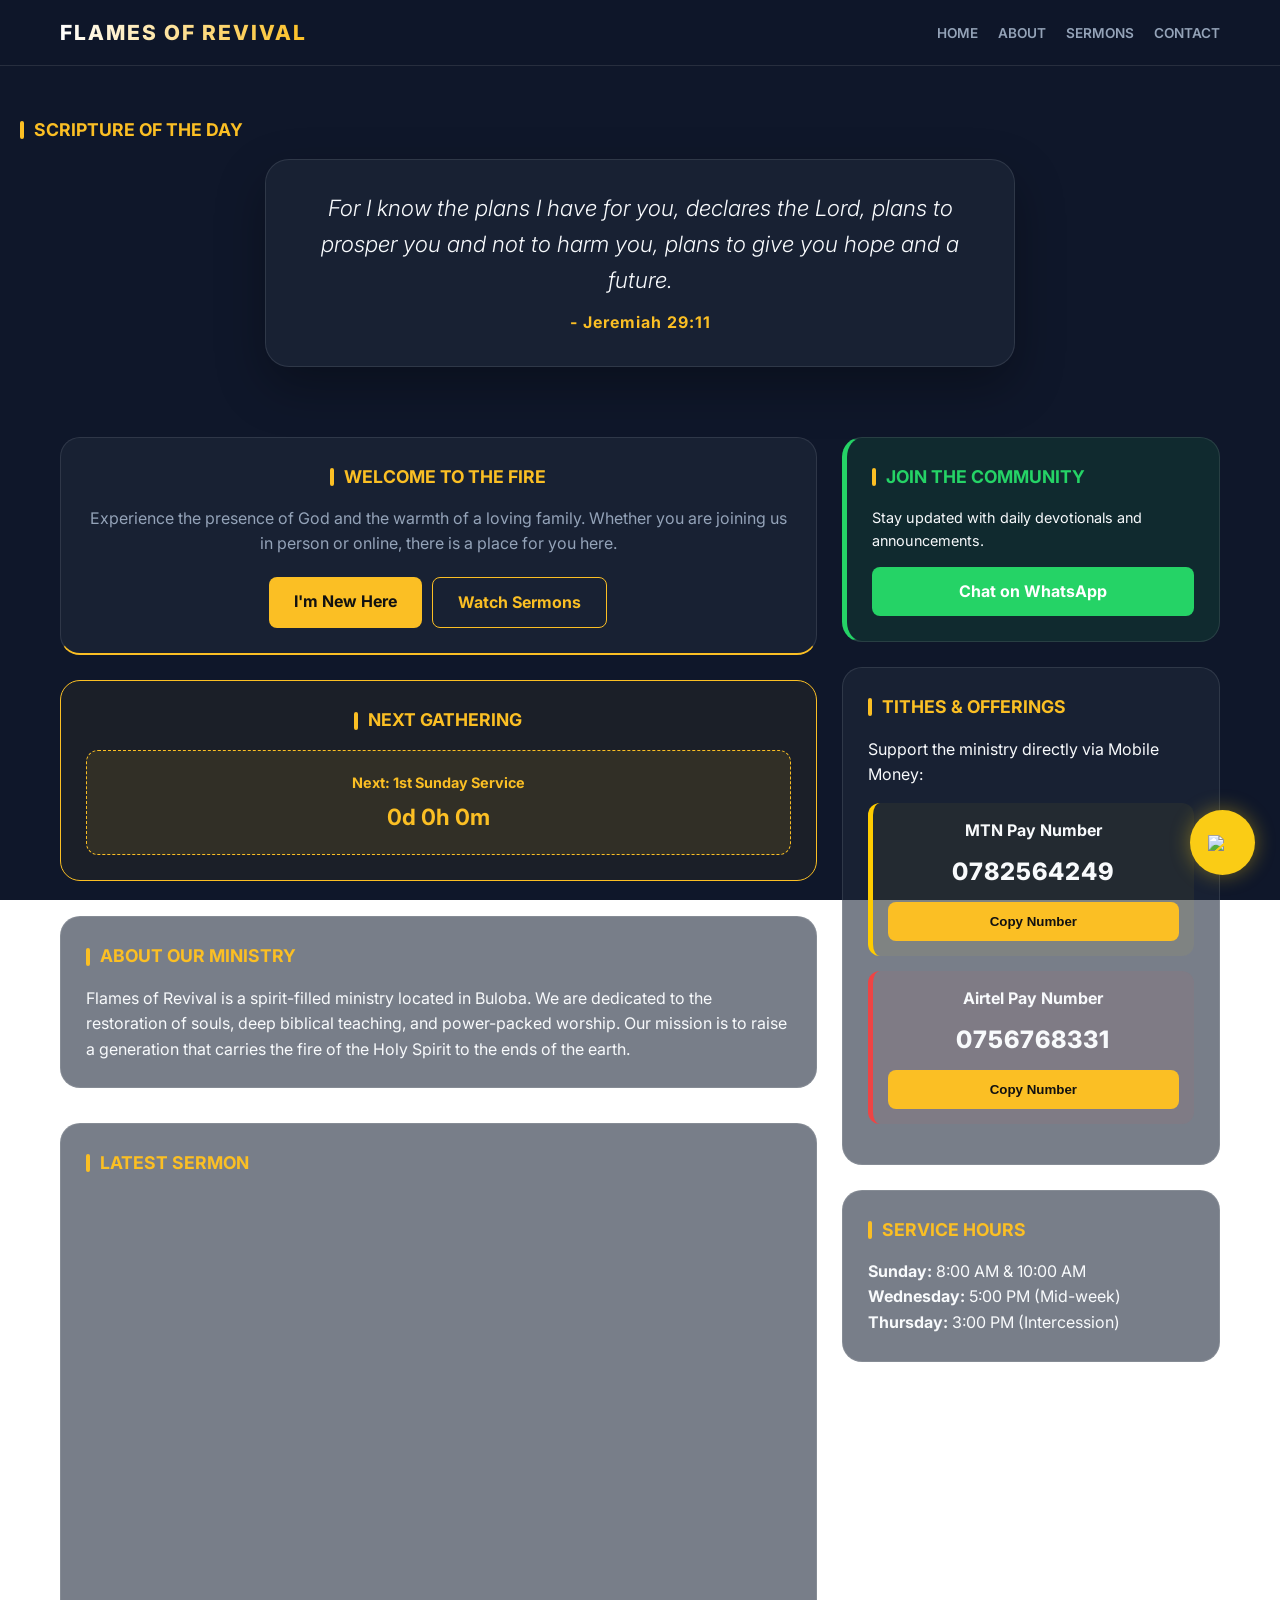
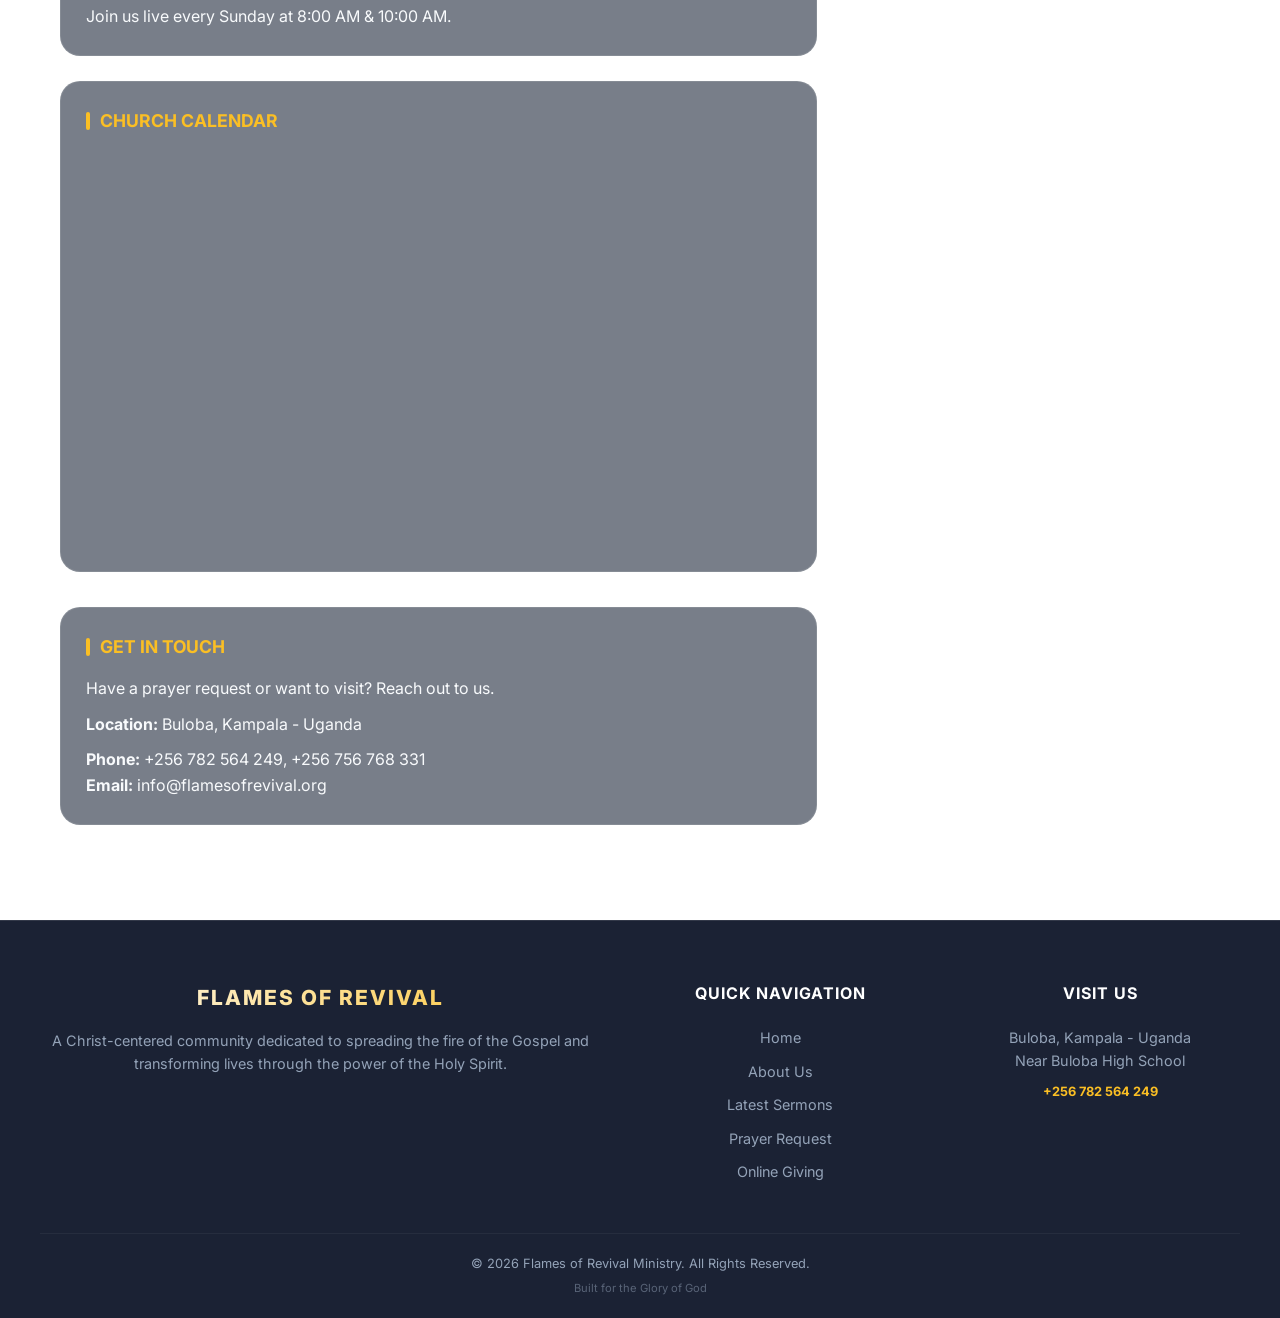
==== commit 0470abe9: "Added a chat bot" ====
--- a/home.html
+++ b/home.html
@@ -132,6 +132,23 @@
         </div>
     </aside>
 </div>
+<div id="chat-bubble" onclick="toggleChat()">
+    <img src="https://cdn-icons-png.flaticon.com/512/5968/5968771.png" width="30px">
+</div>
+
+<div id="simple-bot">
+    <div class="bot-header">
+        <span>Flames of Revival Assistant</span>
+        <button onclick="toggleChat()" style="background:none; border:none; cursor:pointer;">✕</button>
+    </div>
+    <div id="chat-logs">
+        <p class="bot-text">PRAISE GOD. How can I help you, brethren?</p>
+    </div>
+    <div class="bot-input">
+        <input type="text" id="user-msg" placeholder="Enter command..." onkeypress="if(event.key === 'Enter') talkToBot()">
+        <button onclick="talkToBot()" style="background:#facc15; border:none; padding:8px 15px; border-radius:5px; cursor:pointer; font-weight:bold;">Send</button>
+    </div>
+</div>
 <footer class="main-footer">
     <div class="footer-container">
         <div class="footer-col">
--- a/style.css
+++ b/style.css
@@ -358,3 +358,105 @@
         opacity: 0;
     }
 }
+/* Floating Bubble Icon */
+#chat-bubble {
+    position: fixed;
+    bottom: 25px;
+    right: 25px;
+    width: 65px;
+    height: 65px;
+    background: #facc15;
+    border-radius: 50%;
+    display: flex;
+    justify-content: center;
+    align-items: center;
+    cursor: pointer;
+    box-shadow: 0 0 20px rgba(250, 204, 21, 0.4);
+    z-index: 1000;
+    transition: transform 0.3s cubic-bezier(0.175, 0.885, 0.32, 1.275);
+}
+
+#chat-bubble:hover { transform: scale(1.1); }
+
+/* The "Space Box" Chat Window */
+#simple-bot {
+    position: fixed;
+    bottom: 100px;
+    right: 25px;
+    width: 340px;
+    height: 450px;
+    background: rgba(15, 23, 42, 0.8); /* Semi-transparent dark blue */
+    backdrop-filter: blur(15px); /* Glassmorphism/Space effect */
+    -webkit-backdrop-filter: blur(15px);
+    border: 1px solid rgba(250, 204, 21, 0.5);
+    border-radius: 20px;
+    z-index: 1001;
+    overflow: hidden;
+    display: flex;
+    flex-direction: column;
+    box-shadow: 0 20px 50px rgba(0,0,0,0.7);
+
+    /* --- THE ENLARGING ANIMATION --- */
+    transform-origin: bottom right; /* Grows FROM the bubble */
+    transform: scale(0); /* Starts at zero size */
+    opacity: 0;
+    transition: all 0.5s cubic-bezier(0.34, 1.56, 0.64, 1); /* Bouncy expansion */
+    pointer-events: none;
+}
+
+/* State when active */
+#simple-bot.active {
+    transform: scale(1);
+    opacity: 1;
+    pointer-events: auto;
+}
+
+/* Header & Content Styling */
+.bot-header {
+    background: rgba(250, 204, 21, 0.9);
+    color: #000;
+    padding: 15px;
+    font-weight: bold;
+    display: flex;
+    justify-content: space-between;
+}
+
+#chat-logs {
+    flex: 1;
+    padding: 15px;
+    overflow-y: auto;
+    color: white;
+}
+
+.bot-text {
+    background: rgba(255, 255, 255, 0.1);
+    padding: 10px;
+    border-radius: 12px 12px 12px 0;
+    margin-bottom: 10px;
+    border: 1px solid rgba(255,255,255,0.1);
+}
+
+.user-text {
+    background: #facc15;
+    color: #000;
+    padding: 10px;
+    border-radius: 12px 12px 0 12px;
+    margin-bottom: 10px;
+    align-self: flex-end;
+    text-align: right;
+}
+
+.bot-input {
+    display: flex;
+    padding: 10px;
+    background: rgba(0,0,0,0.3);
+}
+
+#user-msg {
+    flex: 1;
+    background: transparent;
+    border: none;
+    color: white;
+    padding: 10px;
+    outline: none;
+}
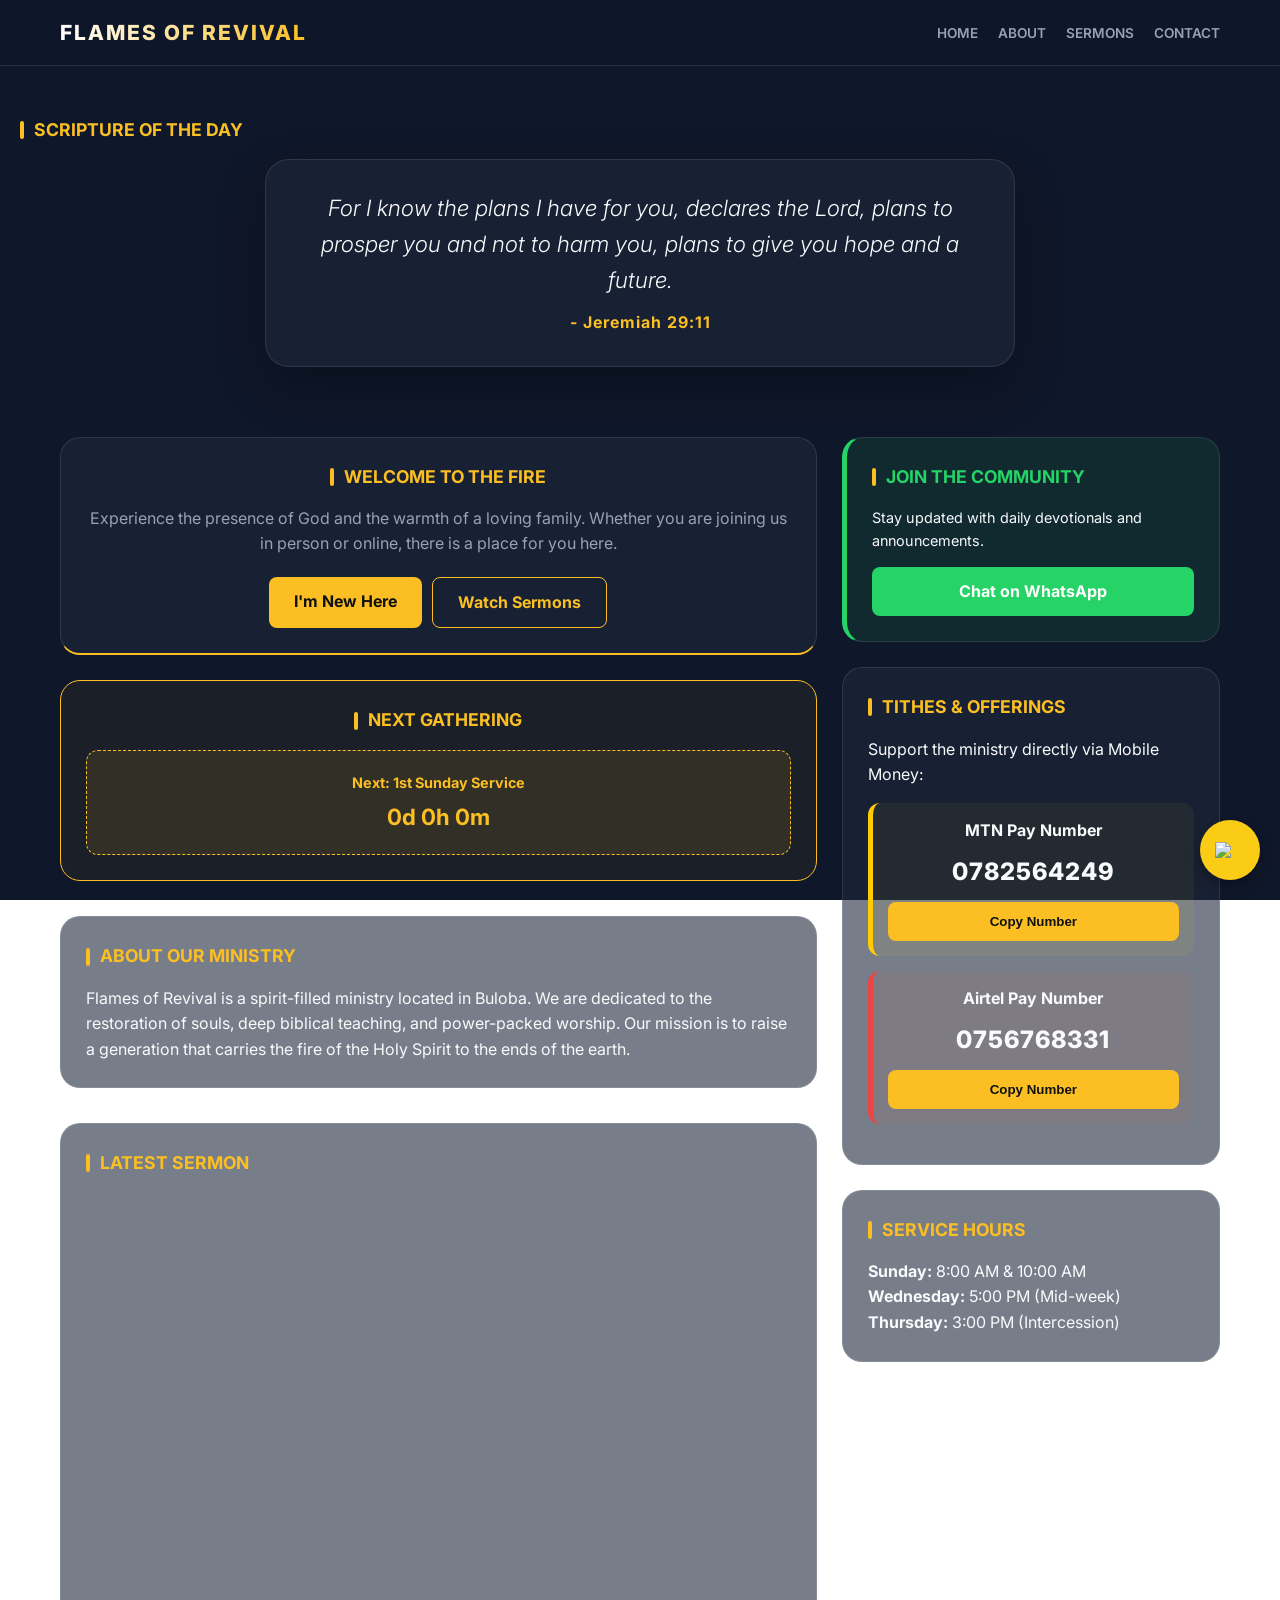
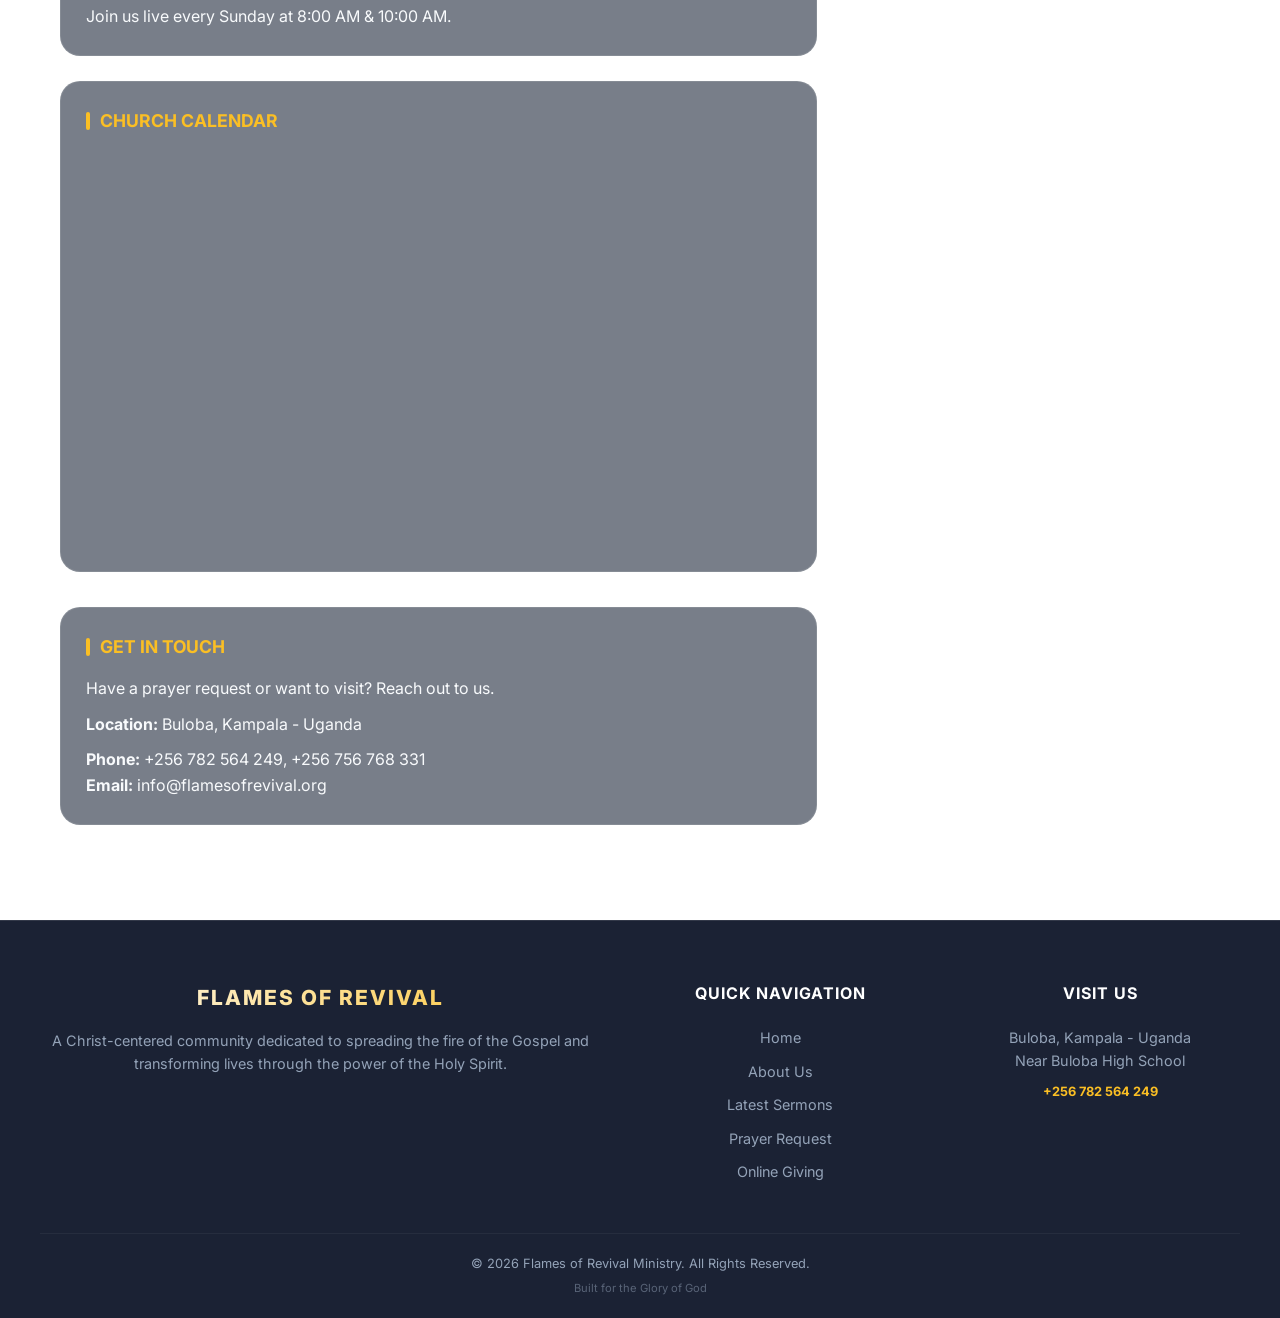
==== commit e82f89a4: "made some more changes on the bot" ====
--- a/home.html
+++ b/home.html
@@ -133,20 +133,22 @@
     </aside>
 </div>
 <div id="chat-bubble" onclick="toggleChat()">
-    <img src="https://cdn-icons-png.flaticon.com/512/5968/5968771.png" width="30px">
+    <img src="https://upload.wikimedia.org/wikipedia/commons/b/be/Facebook_Messenger_logo_2020.svg" width="30px">
 </div>
 
 <div id="simple-bot">
     <div class="bot-header">
-        <span>Flames of Revival Assistant</span>
-        <button onclick="toggleChat()" style="background:none; border:none; cursor:pointer;">✕</button>
+        <span>Flames Assistant</span>
+        <span onclick="toggleChat()" style="cursor:pointer">✕</span>
     </div>
+    
     <div id="chat-logs">
-        <p class="bot-text">PRAISE GOD. How can I help you, brethren?</p>
+        <p>PRAISE GOD. How can I help you, brethren?</p>
     </div>
+
     <div class="bot-input">
-        <input type="text" id="user-msg" placeholder="Enter command..." onkeypress="if(event.key === 'Enter') talkToBot()">
-        <button onclick="talkToBot()" style="background:#facc15; border:none; padding:8px 15px; border-radius:5px; cursor:pointer; font-weight:bold;">Send</button>
+        <input type="text" id="user-msg" placeholder="Enter command...">
+        <button onclick="talkToBot()" style="background:#facc15; border:none; padding:8px; border-radius:5px; font-weight:bold;">Send</button>
     </div>
 </div>
 <footer class="main-footer">
--- a/style.css
+++ b/style.css
@@ -358,69 +358,61 @@
         opacity: 0;
     }
 }
-/* Floating Bubble Icon */
+/* 1. The Floating Bubble */
 #chat-bubble {
     position: fixed;
-    bottom: 25px;
-    right: 25px;
-    width: 65px;
-    height: 65px;
+    bottom: 20px;
+    right: 20px;
+    width: 60px;
+    height: 60px;
     background: #facc15;
     border-radius: 50%;
     display: flex;
     justify-content: center;
     align-items: center;
+    z-index: 9999;
     cursor: pointer;
-    box-shadow: 0 0 20px rgba(250, 204, 21, 0.4);
-    z-index: 1000;
-    transition: transform 0.3s cubic-bezier(0.175, 0.885, 0.32, 1.275);
-}
-
-#chat-bubble:hover { transform: scale(1.1); }
-
-/* The "Space Box" Chat Window */
+    box-shadow: 0 5px 15px rgba(0,0,0,0.3);
+}
+
+/* 2. The Enlarging Space Box */
 #simple-bot {
     position: fixed;
-    bottom: 100px;
-    right: 25px;
-    width: 340px;
-    height: 450px;
-    background: rgba(15, 23, 42, 0.8); /* Semi-transparent dark blue */
-    backdrop-filter: blur(15px); /* Glassmorphism/Space effect */
-    -webkit-backdrop-filter: blur(15px);
-    border: 1px solid rgba(250, 204, 21, 0.5);
-    border-radius: 20px;
-    z-index: 1001;
-    overflow: hidden;
+    bottom: 90px;
+    right: 20px;
+    width: 320px;
+    height: 400px;
+    background: #0f172a; /* Solid Dark Blue */
+    border: 2px solid #facc15;
+    border-radius: 15px;
     display: flex;
     flex-direction: column;
-    box-shadow: 0 20px 50px rgba(0,0,0,0.7);
-
-    /* --- THE ENLARGING ANIMATION --- */
-    transform-origin: bottom right; /* Grows FROM the bubble */
-    transform: scale(0); /* Starts at zero size */
+    z-index: 10000;
+    
+    /* Animation: Enlarging from the corner */
+    transform-origin: bottom right;
+    transform: scale(0);
     opacity: 0;
-    transition: all 0.5s cubic-bezier(0.34, 1.56, 0.64, 1); /* Bouncy expansion */
-    pointer-events: none;
-}
-
-/* State when active */
+    transition: all 0.4s cubic-bezier(0.175, 0.885, 0.32, 1.275);
+}
+
+/* State when Open */
 #simple-bot.active {
     transform: scale(1);
     opacity: 1;
-    pointer-events: auto;
-}
-
-/* Header & Content Styling */
+}
+
+/* 3. Header */
 .bot-header {
-    background: rgba(250, 204, 21, 0.9);
-    color: #000;
-    padding: 15px;
+    background: #facc15;
+    padding: 12px;
+    color: black;
     font-weight: bold;
     display: flex;
     justify-content: space-between;
 }
 
+/* 4. Chat Area */
 #chat-logs {
     flex: 1;
     padding: 15px;
@@ -428,35 +420,28 @@
     color: white;
 }
 
-.bot-text {
-    background: rgba(255, 255, 255, 0.1);
+/* 5. Input Area */
+.bot-input {
     padding: 10px;
-    border-radius: 12px 12px 12px 0;
-    margin-bottom: 10px;
-    border: 1px solid rgba(255,255,255,0.1);
-}
-
-.user-text {
-    background: #facc15;
-    color: #000;
-    padding: 10px;
-    border-radius: 12px 12px 0 12px;
-    margin-bottom: 10px;
-    align-self: flex-end;
-    text-align: right;
-}
-
-.bot-input {
-    display: flex;
-    padding: 10px;
-    background: rgba(0,0,0,0.3);
+    background: #1e293b;
+    display: flex;
+    gap: 5px;
 }
 
 #user-msg {
     flex: 1;
-    background: transparent;
+    padding: 8px;
+    border-radius: 5px;
     border: none;
-    color: white;
-    padding: 10px;
     outline: none;
+}
+
+/* 6. Mobile Full-Width Fix */
+@media (max-width: 480px) {
+    #simple-bot {
+        width: 90%;
+        right: 5%;
+        left: 5%;
+        bottom: 100px;
+    }
 }
